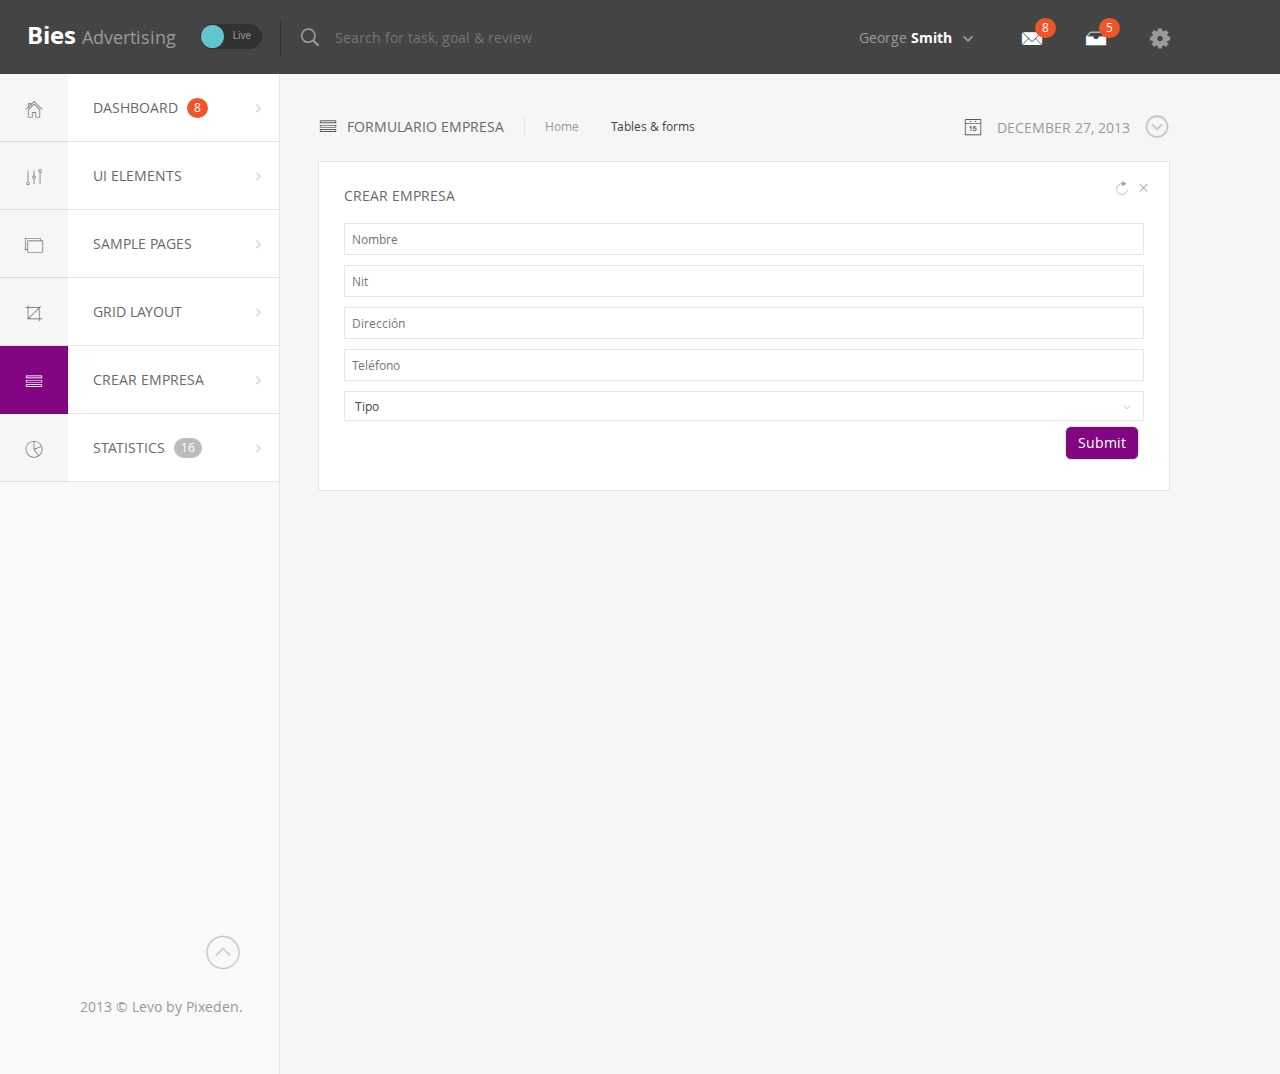
==== themes-pixeden.com/demos/levo/crearempresa.html @ ac416d03 "Crear" ====
<!doctype html>
<html lang="en">

<!-- Mirrored from themes-pixeden.com/demos/levo/tables.html by HTTrack Website Copier/3.x [XR&CO'2014], Wed, 21 Sep 2016 19:35:02 GMT -->
<head>
	<meta charset="UTF-8">
	<meta name="viewport" content="width=device-width, initial-scale=1.0">
	<title>Levo Admin Theme</title>

	<link rel="apple-touch-icon" href="touch-icon-iphone.png" /> 
	<link rel="apple-touch-icon" sizes="76x76" href="touch-icon-ipad.png" /> 
	<link rel="apple-touch-icon" sizes="120x120" href="touch-icon-iphone-retina.png" />
	<link rel="apple-touch-icon" sizes="152x152" href="touch-icon-ipad-retina.png" />
	<link rel="shortcut icon" type="image/x-icon" href="favicon.ico" />

	<link href="css/bootstrap/bootstrap.min.css" rel="stylesheet" />

	<link rel="stylesheet" href="../../../code.jquery.com/ui/1.10.3/themes/smoothness/jquery-ui.css" />
	<link rel="stylesheet" href="jquery-jvectormap-1.2.2/jquery-jvectormap-1.2.2.css"/>
	<link href="css/style.css" rel="stylesheet" />

</head>
<body>

	<header class="top-bar">
		<a class="mobile-nav" href="#"><i class="pe-7s-menu"></i></a>
		<div class="main-logo">Bies <span>Advertising</span></div>
		<input type="checkbox" id="s-logo" class="sw" />
		<label class="switch switch--dark switch--header" for="s-logo"></label>

		<div class="main-search">
			<input type="text" placeholder="Search for task, goal &amp; review" id="msearch">
			<label for="msearch">
				<i class="pe-7s-search"></i>
			</label>
		</div>
		<ul class="profile">
			<li>
				<a class="dropdown-toggle" data-toggle="dropdown" href="#" onclick="return false;" class="profile__user">
					<figure class="pull-left rounded-image profile__img"></figure>
					<span class="profile__name">
						George <span>Smith</span> <i class="pe-7s-angle-down"></i>
					</span>
				</a>
				<ul class="dropdown-menu pull-right">
					<li><a href="#"><i class="icon pe-7s-info"></i> Edit Profile</a></li>
					<li><a href="#"><i class="icon pe-7s-date"></i> My Calendar</a></li>
					<li><a href="login.html"><i class="icon pe-7s-close-circle"></i> Log Out</a></li>
				</ul>
			</li>
			<li class="profile--higlighted">
				<span class="badge profile__badge badge--red">8</span>
				<a class="dropdown-toggle" data-toggle="dropdown" onclick="return false;" href="#">
					<i class="pe-7f-mail"></i>
				</a>
				<ul class="dropdown-menu pull-right">
					<li><a href="#"><i class="icon pe-7s-mail"></i> You have 8 unread messages</a></li>
				</ul>
			</li>
			<li class="profile--higlighted">
				<span class="badge profile__badge badge--red">5</span>
				<a class="dropdown-toggle" data-toggle="dropdown" onclick="return false;" href="#">
					<i class="pe-7f-drawer"></i>
				</a>
				<ul class="dropdown-menu pull-right">
					<li><a href="#"><i class="icon pe-7s-drawer"></i> You have 5 new notifications</a></li>
				</ul>
			</li>
			<li>
				<a href="#">
					<i class="pe-7f-config"></i>
				</a>
			</li>
		</ul>

	</header> <!-- /top-bar -->

	<div class="wrapper">

		<aside class="sidebar">
			<ul class="main-nav">
				<li>
					<a class="main-nav__link" href="index.html">
						<span class="main-nav__icon"><i class="icon pe-7s-home"></i></span>
						Dashboard <span class="badge main-nav__badge badge--red">8</span>
					</a>
				</li>
				<li>
					<a class="main-nav__link" href="ui.html">
						<span class="main-nav__icon"><i class="icon pe-7s-edit"></i></span>
						UI Elements
					</a>
				</li>
				<li class="main-nav--collapsible">
					<a class="main-nav__link" href="#">
						<span class="main-nav__icon"><i class="icon pe-7s-photo-gallery"></i></span>
						Sample pages
					</a>
					<ul class="main-nav__submenu">
						<li><a href="404.html"><i class="pe-7s-help1"></i><span>Error 404</span></a></li>
						<li><a href="login.html"><i class="pe-7s-note"></i><span>Login</span></a></li>
					</ul>
				</li>
				<li>
					<a class="main-nav__link" href="grid.html">
						<span class="main-nav__icon"><i class="icon pe-7s-crop"></i></span>
						Grid Layout
					</a>
				</li>
				<li class="main-nav--active">
					<a class="main-nav__link" href="#">
						<span class="main-nav__icon"><i class="icon pe-7s-menu"></i></span>
						Crear Empresa
				  </a>
				</li>
				<li>
					<a class="main-nav__link" href="stats.html">
						<span class="main-nav__icon"><i class="icon pe-7s-graph"></i></span>
						Statistics <span class="badge main-nav__badge">16</span>
					</a>
				</li>
			</ul>
		</aside> <!-- /main-nav -->


		<section class="content">
			<header class="main-header clearfix">
				<h1 class="main-header__title">
					<i class="icon pe-7s-menu"></i>
					Formulario Empresa <small></small>
				</h1>
				<ul class="main-header__breadcrumb">
					<li><a href="#">Home</a></li>
					<li class="active"><a href="#">Tables &amp; forms</a></li>
				</ul>
				<div class="main-header__date">
					<i class="icon pe-7s-date"></i>
					<span>December 27, 2013</span>
					<i class="pe-7s-angle-down-circle"></i>
				</div>
			</header>


		<!--
	 		////////////////////////
			Dynamic content STARTS here 
			//////////////////////// 	
		-->



		<div class="row">

			<div class="col-md-12">
				<article class="widget">
					<header class="widget__header">
						<h3 class="widget__title">Crear Empresa</h3>
						<div class="widget__config">
							<a href="#"><i class="pe-7f-refresh"></i></a>
							<a href="#"><i class="pe-7s-close"></i></a>
						</div>
					</header>

					<div class="widget__content">
						<input type="text" class="input-text" placeholder="Nombre" />
                      <input type="text" class="input-text" placeholder="Nit" />
                      <input type="text" class="input-text" placeholder="Dirección" />
                      <input type="text" class="input-text" placeholder="Teléfono" />
                        
					  <div class="dropdown">
							<select name="one" class="dropdown-select">
								<option value="">Tipo</option>
								<option value="1">Bar/Discoteca</option>
								<option value="2">Centro Comercial</option>
								<option value="3">Local</option>
                                <option value="4">Restaurante</option>
							</select>
						</div>

						
						<button class="btn btn-light pull-right" type="submit">Submit</button>
						<div class="clearfix"></div>
					</div>

				</article>
			</div>
		</div>


		<div class="row"><!-- /row -->
			
			



		<!--
	 		////////////////////////
			Dynamic content ENDS here 
			//////////////////////// 	
		-->

	</section> <!-- /content -->
	
	<footer class="main-footer">
		<a class="back-top" href="#"><i class="pe-7s-angle-up-circle"></i></a>
		<p>2013 © Levo by Pixeden.</p>
	</footer>

</div> <!-- /wrapper -->





<!-- Scripts -->
<script type="text/javascript" src="js/jquery-1.10.2.min.js"></script>
<script type="text/javascript" src="js/jquery-ui.js"></script>
<script type="text/javascript" src="js/bootstrap.min.js"></script>
<script type="text/javascript" src="amcharts/amcharts.js"></script>
<script type="text/javascript" src="amcharts/serial.js"></script>
<script type="text/javascript" src="amcharts/pie.js"></script>
<script type="text/javascript" src="js/chart.js"></script>
<script type="text/javascript" src="js/map.js"></script>
<script src="jquery-jvectormap-1.2.2/jquery-jvectormap-1.2.2.min.js"></script>
<script src="jquery-jvectormap-1.2.2/jquery-jvectormap-us-aea-en.js"></script>
<script type="text/javascript" src="js/main.js"></script>


</body>

<!-- Mirrored from themes-pixeden.com/demos/levo/tables.html by HTTrack Website Copier/3.x [XR&CO'2014], Wed, 21 Sep 2016 19:35:02 GMT -->
</html>
---- themes-pixeden.com/demos/levo/css/style.css ----
/* Compass Reset Yeah! */
/* line 17, ../../../../../compass.app/Contents/Resources/lib/ruby/compass_0.12/compass-0.12.2/frameworks/compass/stylesheets/compass/reset/_utilities.scss */
html, body, div, span, applet, object, iframe,
h1, h2, h3, h4, h5, h6, p, blockquote, pre,
a, abbr, acronym, address, big, cite, code,
del, dfn, em, img, ins, kbd, q, s, samp,
small, strike, strong, sub, sup, tt, var,
b, u, i, center,
dl, dt, dd, ol, ul, li,
fieldset, form, label, legend,
table, caption, tbody, tfoot, thead, tr, th, td,
article, aside, canvas, details, embed,
figure, figcaption, footer, header, hgroup,
menu, nav, output, ruby, section, summary,
time, mark, audio, video {
  margin: 0;
  padding: 0;
  border: 0;
  font: inherit;
  font-size: 100%;
  vertical-align: baseline;
}

/* line 22, ../../../../../compass.app/Contents/Resources/lib/ruby/compass_0.12/compass-0.12.2/frameworks/compass/stylesheets/compass/reset/_utilities.scss */
html {
  line-height: 1;
}

/* line 24, ../../../../../compass.app/Contents/Resources/lib/ruby/compass_0.12/compass-0.12.2/frameworks/compass/stylesheets/compass/reset/_utilities.scss */
ol, ul {
  list-style: none;
}

/* line 26, ../../../../../compass.app/Contents/Resources/lib/ruby/compass_0.12/compass-0.12.2/frameworks/compass/stylesheets/compass/reset/_utilities.scss */
table {
  border-collapse: collapse;
  border-spacing: 0;
}

/* line 28, ../../../../../compass.app/Contents/Resources/lib/ruby/compass_0.12/compass-0.12.2/frameworks/compass/stylesheets/compass/reset/_utilities.scss */
caption, th, td {
  text-align: left;
  font-weight: normal;
  vertical-align: middle;
}

/* line 30, ../../../../../compass.app/Contents/Resources/lib/ruby/compass_0.12/compass-0.12.2/frameworks/compass/stylesheets/compass/reset/_utilities.scss */
q, blockquote {
  quotes: none;
}
/* line 103, ../../../../../compass.app/Contents/Resources/lib/ruby/compass_0.12/compass-0.12.2/frameworks/compass/stylesheets/compass/reset/_utilities.scss */
q:before, q:after, blockquote:before, blockquote:after {
  content: "";
  content: none;
}

/* line 32, ../../../../../compass.app/Contents/Resources/lib/ruby/compass_0.12/compass-0.12.2/frameworks/compass/stylesheets/compass/reset/_utilities.scss */
a img {
  border: none;
}

/* line 116, ../../../../../compass.app/Contents/Resources/lib/ruby/compass_0.12/compass-0.12.2/frameworks/compass/stylesheets/compass/reset/_utilities.scss */
article, aside, details, figcaption, figure, footer, header, hgroup, menu, nav, section, summary {
  display: block;
}

/* line 16, ../sass/modules/_colors.scss */
.color--dark {
  color: #444444 !important;
}

/* line 19, ../sass/modules/_colors.scss */
.bg--dark {
  background-color: #444444;
}

/* line 22, ../sass/modules/_colors.scss */
.badge--dark {
  background-color: #444444;
}

/* line 25, ../sass/modules/_colors.scss */
.btn-dark {
  background-color: #444444;
}
/* line 27, ../sass/modules/_colors.scss */
.btn-dark:hover {
  background-color: #5e5e5e;
}
/* line 30, ../sass/modules/_colors.scss */
.btn-dark:focus, .btn-dark:active {
  background-color: #2b2b2b;
}

/* line 16, ../sass/modules/_colors.scss */
.color--grey {
  color: #e5e5e5 !important;
}

/* line 19, ../sass/modules/_colors.scss */
.bg--grey {
  background-color: #e5e5e5;
}

/* line 22, ../sass/modules/_colors.scss */
.badge--grey {
  background-color: #e5e5e5;
}

/* line 25, ../sass/modules/_colors.scss */
.btn-grey {
  background-color: #e5e5e5;
}
/* line 27, ../sass/modules/_colors.scss */
.btn-grey:hover {
  background-color: white;
}
/* line 30, ../sass/modules/_colors.scss */
.btn-grey:focus, .btn-grey:active {
  background-color: #cccccc;
}

/* line 16, ../sass/modules/_colors.scss */
.color--dark-grey {
  color: #9a9a9a !important;
}

/* line 19, ../sass/modules/_colors.scss */
.bg--dark-grey {
  background-color: #9a9a9a;
}

/* line 22, ../sass/modules/_colors.scss */
.badge--dark-grey {
  background-color: #9a9a9a;
}

/* line 25, ../sass/modules/_colors.scss */
.btn-dark-grey {
  background-color: #9a9a9a;
}
/* line 27, ../sass/modules/_colors.scss */
.btn-dark-grey:hover {
  background-color: #b3b3b3;
}
/* line 30, ../sass/modules/_colors.scss */
.btn-dark-grey:focus, .btn-dark-grey:active {
  background-color: #818181;
}

/* line 16, ../sass/modules/_colors.scss */
.color--skyblue {
  color: #60c6cf !important;
}

/* line 19, ../sass/modules/_colors.scss */
.bg--skyblue {
  background-color: #60c6cf;
}

/* line 22, ../sass/modules/_colors.scss */
.badge--skyblue {
  background-color: #60c6cf;
}

/* line 25, ../sass/modules/_colors.scss */
.btn-skyblue {
  background-color: #BF00FF;
}
/* line 27, ../sass/modules/_colors.scss */
.btn-skyblue:hover {
  background-color: #CC2EFA;
}
/* line 30, ../sass/modules/_colors.scss */
.btn-skyblue:focus, .btn-skyblue:active {
  background-color: #3ab7c2;
}

/* line 16, ../sass/modules/_colors.scss */
.color--skyblue-light {
  color: #66cccc !important;
}

/* line 19, ../sass/modules/_colors.scss */
.bg--skyblue-light {
  background-color: #66cccc;
}

/* line 22, ../sass/modules/_colors.scss */
.badge--skyblue-light {
  background-color: #66cccc;
}

/* line 25, ../sass/modules/_colors.scss */
.btn-skyblue-light {
  background-color: #66cccc;
}
/* line 27, ../sass/modules/_colors.scss */
.btn-skyblue-light:hover {
  background-color: #8cd9d9;
}
/* line 30, ../sass/modules/_colors.scss */
.btn-skyblue-light:focus, .btn-skyblue-light:active {
  background-color: #40bfbf;
}

/* line 16, ../sass/modules/_colors.scss */
.color--anzac {
  color: #e09c4b !important;
}

/* line 19, ../sass/modules/_colors.scss */
.bg--anzac {
  background-color: #e09c4b;
}

/* line 22, ../sass/modules/_colors.scss */
.badge--anzac {
  background-color: #e09c4b;
}

/* line 25, ../sass/modules/_colors.scss */
.btn-anzac {
  background-color: #e09c4b;
}
/* line 27, ../sass/modules/_colors.scss */
.btn-anzac:hover {
  background-color: #e7b477;
}
/* line 30, ../sass/modules/_colors.scss */
.btn-anzac:focus, .btn-anzac:active {
  background-color: #d48424;
}

/* line 16, ../sass/modules/_colors.scss */
.color--green {
  color: #55c69e !important;
}

/* line 19, ../sass/modules/_colors.scss */
.bg--green {
  background-color: #55c69e;
}

/* line 22, ../sass/modules/_colors.scss */
.badge--green {
  background-color: #55c69e;
}

/* line 25, ../sass/modules/_colors.scss */
.btn-green {
  background-color: #55c69e;
}
/* line 27, ../sass/modules/_colors.scss */
.btn-green:hover {
  background-color: #7bd3b4;
}
/* line 30, ../sass/modules/_colors.scss */
.btn-green:focus, .btn-green:active {
  background-color: #3aae85;
}

/* line 16, ../sass/modules/_colors.scss */
.color--red {
  color: #f35958 !important;
}

/* line 19, ../sass/modules/_colors.scss */
.bg--red {
  background-color: #f35958;
}

/* line 22, ../sass/modules/_colors.scss */
.badge--red {
  background-color: #f35958;
}

/* line 25, ../sass/modules/_colors.scss */
.btn-red {
  background-color: #f35958;
}
/* line 27, ../sass/modules/_colors.scss */
.btn-red:hover {
  background-color: #f68888;
}
/* line 30, ../sass/modules/_colors.scss */
.btn-red:focus, .btn-red:active {
  background-color: #f02a28;
}

/* line 16, ../sass/modules/_colors.scss */
.color--violet {
  color: #989cff !important;
}

/* line 19, ../sass/modules/_colors.scss */
.bg--violet {
  background-color: #989cff;
}

/* line 22, ../sass/modules/_colors.scss */
.badge--violet {
  background-color: #989cff;
}

/* line 25, ../sass/modules/_colors.scss */
.btn-violet {
  background-color: #989cff;
}
/* line 27, ../sass/modules/_colors.scss */
.btn-violet:hover {
  background-color: #cbcdff;
}
/* line 30, ../sass/modules/_colors.scss */
.btn-violet:focus, .btn-violet:active {
  background-color: #656bff;
}

/* line 16, ../sass/modules/_colors.scss */
.color--orange {
  color: #ff9c4b !important;
}

/* line 19, ../sass/modules/_colors.scss */
.bg--orange {
  background-color: #ff9c4b;
}

/* line 22, ../sass/modules/_colors.scss */
.badge--orange {
  background-color: #ff9c4b;
}

/* line 25, ../sass/modules/_colors.scss */
.btn-orange {
  background-color: #ff9c4b;
}
/* line 27, ../sass/modules/_colors.scss */
.btn-orange:hover {
  background-color: #ffb87e;
}
/* line 30, ../sass/modules/_colors.scss */
.btn-orange:focus, .btn-orange:active {
  background-color: #ff8018;
}

/* line 1, ../sass/partials/_resets.scss */
[title="JavaScript charts"] {
  display: none !important;
}

/* line 2, ../sass/partials/_resets.scss */
.media {
  margin-top: 0;
}

/* line 3, ../sass/partials/_resets.scss */
*:focus, *:active {
  outline: none !important;
}

/* line 6, ../sass/partials/_resets.scss */
.btn .badge {
  position: absolute !important;
  top: -7px !important;
}

/* line 10, ../sass/partials/_resets.scss */
.btn-block {
  display: inline-block;
}

@font-face {
  font-family: 'open_sansregular';
  src: url("fonts/OpenSans-Regular-webfont.eot");
  src: url("fonts/OpenSans-Regular-webfontd41d.eot?#iefix") format("embedded-opentype"), url("fonts/OpenSans-Regular-webfont.woff") format("woff"), url("fonts/OpenSans-Regular-webfont.ttf") format("truetype"), url("fonts/OpenSans-Regular-webfont.svg#open_sansregular") format("svg");
  font-weight: normal;
  font-style: normal;
}

@font-face {
  font-family: 'open_sansbold';
  src: url("fonts/OpenSans-Bold-webfont.eot");
  src: url("fonts/OpenSans-Bold-webfontd41d.eot?#iefix") format("embedded-opentype"), url("fonts/OpenSans-Bold-webfont.woff") format("woff"), url("fonts/OpenSans-Bold-webfont.ttf") format("truetype"), url("fonts/OpenSans-Bold-webfont.svg#open_sansbold") format("svg");
  font-weight: normal;
  font-style: normal;
}

/* Pe-icon-7-stroke' */
@font-face {
  font-family: 'Pe-icon-7-stroke';
  src: url("fonts/Pe-icon-7-strokeb303.eot?-9uki6c");
  src: url("fonts/Pe-icon-7-stroked41d.eot?#iefix-9uki6c") format("embedded-opentype"), url("fonts/Pe-icon-7-strokeb303.woff?-9uki6c") format("woff"), url("fonts/Pe-icon-7-strokeb303.ttf?-9uki6c") format("truetype"), url("fonts/Pe-icon-7-strokeb303.svg?-9uki6c#Pe-icon-7-stroke") format("svg");
  font-weight: normal;
  font-style: normal;
}

/* line 42, ../sass/partials/_typography.scss */
[class^="pe-7s-"], [class*=" pe-7s-"] {
  display: inline-block;
  font-family: 'Pe-icon-7-stroke';
  speak: none;
  font-style: normal;
  font-weight: normal;
  font-variant: normal;
  text-transform: none;
  line-height: 1;
  /* Better Font Rendering =========== */
  -webkit-font-smoothing: antialiased;
  -moz-osx-font-smoothing: grayscale;
}

/* line 57, ../sass/partials/_typography.scss */
.pe-7s-cloud-upload:before {
  content: "\e68a";
}

/* line 60, ../sass/partials/_typography.scss */
.pe-7s-close:before {
  content: "\e680";
}

/* line 63, ../sass/partials/_typography.scss */
.pe-7s-cloud-download:before {
  content: "\e68b";
}

/* line 66, ../sass/partials/_typography.scss */
.pe-7s-close-circle:before {
  content: "\e681";
}

/* line 69, ../sass/partials/_typography.scss */
.pe-7s-angle-up:before {
  content: "\e682";
}

/* line 72, ../sass/partials/_typography.scss */
.pe-7s-angle-up-circle:before {
  content: "\e683";
}

/* line 75, ../sass/partials/_typography.scss */
.pe-7s-angle-right:before {
  content: "\e684";
}

/* line 78, ../sass/partials/_typography.scss */
.pe-7s-angle-right-circle:before {
  content: "\e685";
}

/* line 81, ../sass/partials/_typography.scss */
.pe-7s-angle-left:before {
  content: "\e686";
}

/* line 84, ../sass/partials/_typography.scss */
.pe-7s-angle-left-circle:before {
  content: "\e687";
}

/* line 87, ../sass/partials/_typography.scss */
.pe-7s-angle-down:before {
  content: "\e688";
}

/* line 90, ../sass/partials/_typography.scss */
.pe-7s-angle-down-circle:before {
  content: "\e689";
}

/* line 93, ../sass/partials/_typography.scss */
.pe-7s-wallet:before {
  content: "\e600";
}

/* line 96, ../sass/partials/_typography.scss */
.pe-7s-volume2:before {
  content: "\e601";
}

/* line 99, ../sass/partials/_typography.scss */
.pe-7s-volume1:before {
  content: "\e602";
}

/* line 102, ../sass/partials/_typography.scss */
.pe-7s-voicemail:before {
  content: "\e603";
}

/* line 105, ../sass/partials/_typography.scss */
.pe-7s-video:before {
  content: "\e604";
}

/* line 108, ../sass/partials/_typography.scss */
.pe-7s-user:before {
  content: "\e605";
}

/* line 111, ../sass/partials/_typography.scss */
.pe-7s-upload:before {
  content: "\e606";
}

/* line 114, ../sass/partials/_typography.scss */
.pe-7s-unlock:before {
  content: "\e607";
}

/* line 117, ../sass/partials/_typography.scss */
.pe-7s-umbrella:before {
  content: "\e608";
}

/* line 120, ../sass/partials/_typography.scss */
.pe-7s-trash:before {
  content: "\e609";
}

/* line 123, ../sass/partials/_typography.scss */
.pe-7s-tools:before {
  content: "\e60a";
}

/* line 126, ../sass/partials/_typography.scss */
.pe-7s-timer:before {
  content: "\e60b";
}

/* line 129, ../sass/partials/_typography.scss */
.pe-7s-ticket:before {
  content: "\e60c";
}

/* line 132, ../sass/partials/_typography.scss */
.pe-7s-target:before {
  content: "\e60d";
}

/* line 135, ../sass/partials/_typography.scss */
.pe-7s-sun:before {
  content: "\e60e";
}

/* line 138, ../sass/partials/_typography.scss */
.pe-7s-study:before {
  content: "\e60f";
}

/* line 141, ../sass/partials/_typography.scss */
.pe-7s-stopwatch:before {
  content: "\e610";
}

/* line 144, ../sass/partials/_typography.scss */
.pe-7s-star:before {
  content: "\e611";
}

/* line 147, ../sass/partials/_typography.scss */
.pe-7s-speaker:before {
  content: "\e612";
}

/* line 150, ../sass/partials/_typography.scss */
.pe-7s-signal:before {
  content: "\e613";
}

/* line 153, ../sass/partials/_typography.scss */
.pe-7s-shuffle:before {
  content: "\e614";
}

/* line 156, ../sass/partials/_typography.scss */
.pe-7s-shopbag:before {
  content: "\e615";
}

/* line 159, ../sass/partials/_typography.scss */
.pe-7s-share:before {
  content: "\e616";
}

/* line 162, ../sass/partials/_typography.scss */
.pe-7s-server:before {
  content: "\e617";
}

/* line 165, ../sass/partials/_typography.scss */
.pe-7s-search:before {
  content: "\e618";
}

/* line 168, ../sass/partials/_typography.scss */
.pe-7s-science:before {
  content: "\e619";
}

/* line 171, ../sass/partials/_typography.scss */
.pe-7s-ribbon:before {
  content: "\e61a";
}

/* line 174, ../sass/partials/_typography.scss */
.pe-7s-repeat:before {
  content: "\e61b";
}

/* line 177, ../sass/partials/_typography.scss */
.pe-7s-refresh:before {
  content: "\e61c";
}

/* line 180, ../sass/partials/_typography.scss */
.pe-7s-refresh-cloud:before {
  content: "\e61d";
}

/* line 183, ../sass/partials/_typography.scss */
.pe-7s-radio:before {
  content: "\e61e";
}

/* line 186, ../sass/partials/_typography.scss */
.pe-7s-print:before {
  content: "\e61f";
}

/* line 189, ../sass/partials/_typography.scss */
.pe-7s-prev:before {
  content: "\e620";
}

/* line 192, ../sass/partials/_typography.scss */
.pe-7s-power:before {
  content: "\e621";
}

/* line 195, ../sass/partials/_typography.scss */
.pe-7s-portfolio:before {
  content: "\e622";
}

/* line 198, ../sass/partials/_typography.scss */
.pe-7s-plus:before {
  content: "\e623";
}

/* line 201, ../sass/partials/_typography.scss */
.pe-7s-play:before {
  content: "\e624";
}

/* line 204, ../sass/partials/_typography.scss */
.pe-7s-plane:before {
  content: "\e625";
}

/* line 207, ../sass/partials/_typography.scss */
.pe-7s-photo-gallery:before {
  content: "\e626";
}

/* line 210, ../sass/partials/_typography.scss */
.pe-7s-phone:before {
  content: "\e627";
}

/* line 213, ../sass/partials/_typography.scss */
.pe-7s-pen:before {
  content: "\e628";
}

/* line 216, ../sass/partials/_typography.scss */
.pe-7s-paper-plane:before {
  content: "\e629";
}

/* line 219, ../sass/partials/_typography.scss */
.pe-7s-paint:before {
  content: "\e62a";
}

/* line 222, ../sass/partials/_typography.scss */
.pe-7s-notebook:before {
  content: "\e62b";
}

/* line 225, ../sass/partials/_typography.scss */
.pe-7s-note:before {
  content: "\e62c";
}

/* line 228, ../sass/partials/_typography.scss */
.pe-7s-next:before {
  content: "\e62d";
}

/* line 231, ../sass/partials/_typography.scss */
.pe-7s-news-paper:before {
  content: "\e62e";
}

/* line 234, ../sass/partials/_typography.scss */
.pe-7s-musiclist:before {
  content: "\e62f";
}

/* line 237, ../sass/partials/_typography.scss */
.pe-7s-music:before {
  content: "\e630";
}

/* line 240, ../sass/partials/_typography.scss */
.pe-7s-mouse:before {
  content: "\e631";
}

/* line 243, ../sass/partials/_typography.scss */
.pe-7s-more:before {
  content: "\e632";
}

/* line 246, ../sass/partials/_typography.scss */
.pe-7s-moon:before {
  content: "\e633";
}

/* line 249, ../sass/partials/_typography.scss */
.pe-7s-monitor:before {
  content: "\e634";
}

/* line 252, ../sass/partials/_typography.scss */
.pe-7s-micro:before {
  content: "\e635";
}

/* line 255, ../sass/partials/_typography.scss */
.pe-7s-menu:before {
  content: "\e636";
}

/* line 258, ../sass/partials/_typography.scss */
.pe-7s-map:before {
  content: "\e637";
}

/* line 261, ../sass/partials/_typography.scss */
.pe-7s-map-marker:before {
  content: "\e638";
}

/* line 264, ../sass/partials/_typography.scss */
.pe-7s-mail:before {
  content: "\e639";
}

/* line 267, ../sass/partials/_typography.scss */
.pe-7s-mail-open:before {
  content: "\e63a";
}

/* line 270, ../sass/partials/_typography.scss */
.pe-7s-mail-open-file:before {
  content: "\e63b";
}

/* line 273, ../sass/partials/_typography.scss */
.pe-7s-magnet:before {
  content: "\e63c";
}

/* line 276, ../sass/partials/_typography.scss */
.pe-7s-loop:before {
  content: "\e63d";
}

/* line 279, ../sass/partials/_typography.scss */
.pe-7s-look:before {
  content: "\e63e";
}

/* line 282, ../sass/partials/_typography.scss */
.pe-7s-lock:before {
  content: "\e63f";
}

/* line 285, ../sass/partials/_typography.scss */
.pe-7s-lintern:before {
  content: "\e640";
}

/* line 288, ../sass/partials/_typography.scss */
.pe-7s-link:before {
  content: "\e641";
}

/* line 291, ../sass/partials/_typography.scss */
.pe-7s-like:before {
  content: "\e642";
}

/* line 294, ../sass/partials/_typography.scss */
.pe-7s-light:before {
  content: "\e643";
}

/* line 297, ../sass/partials/_typography.scss */
.pe-7s-less:before {
  content: "\e644";
}

/* line 300, ../sass/partials/_typography.scss */
.pe-7s-keypad:before {
  content: "\e645";
}

/* line 303, ../sass/partials/_typography.scss */
.pe-7s-junk:before {
  content: "\e646";
}

/* line 306, ../sass/partials/_typography.scss */
.pe-7s-info:before {
  content: "\e647";
}

/* line 309, ../sass/partials/_typography.scss */
.pe-7s-home:before {
  content: "\e648";
}

/* line 312, ../sass/partials/_typography.scss */
.pe-7s-help2:before {
  content: "\e649";
}

/* line 315, ../sass/partials/_typography.scss */
.pe-7s-help1:before {
  content: "\e64a";
}

/* line 318, ../sass/partials/_typography.scss */
.pe-7s-graph3:before {
  content: "\e64b";
}

/* line 321, ../sass/partials/_typography.scss */
.pe-7s-graph2:before {
  content: "\e64c";
}

/* line 324, ../sass/partials/_typography.scss */
.pe-7s-graph1:before {
  content: "\e64d";
}

/* line 327, ../sass/partials/_typography.scss */
.pe-7s-graph:before {
  content: "\e64e";
}

/* line 330, ../sass/partials/_typography.scss */
.pe-7s-global:before {
  content: "\e64f";
}

/* line 333, ../sass/partials/_typography.scss */
.pe-7s-gleam:before {
  content: "\e650";
}

/* line 336, ../sass/partials/_typography.scss */
.pe-7s-glasses:before {
  content: "\e651";
}

/* line 339, ../sass/partials/_typography.scss */
.pe-7s-gift:before {
  content: "\e652";
}

/* line 342, ../sass/partials/_typography.scss */
.pe-7s-folder:before {
  content: "\e653";
}

/* line 345, ../sass/partials/_typography.scss */
.pe-7s-flag:before {
  content: "\e654";
}

/* line 348, ../sass/partials/_typography.scss */
.pe-7s-filter:before {
  content: "\e655";
}

/* line 351, ../sass/partials/_typography.scss */
.pe-7s-file:before {
  content: "\e656";
}

/* line 354, ../sass/partials/_typography.scss */
.pe-7s-expand1:before {
  content: "\e657";
}

/* line 357, ../sass/partials/_typography.scss */
.pe-7s-exapnd2:before {
  content: "\e658";
}

/* line 360, ../sass/partials/_typography.scss */
.pe-7s-edit:before {
  content: "\e659";
}

/* line 363, ../sass/partials/_typography.scss */
.pe-7s-drop:before {
  content: "\e65a";
}

/* line 366, ../sass/partials/_typography.scss */
.pe-7s-drawer:before {
  content: "\e65b";
}

/* line 369, ../sass/partials/_typography.scss */
.pe-7s-download:before {
  content: "\e65c";
}

/* line 372, ../sass/partials/_typography.scss */
.pe-7s-display2:before {
  content: "\e65d";
}

/* line 375, ../sass/partials/_typography.scss */
.pe-7s-display1:before {
  content: "\e65e";
}

/* line 378, ../sass/partials/_typography.scss */
.pe-7s-diskette:before {
  content: "\e65f";
}

/* line 381, ../sass/partials/_typography.scss */
.pe-7s-date:before {
  content: "\e660";
}

/* line 384, ../sass/partials/_typography.scss */
.pe-7s-cup:before {
  content: "\e661";
}

/* line 387, ../sass/partials/_typography.scss */
.pe-7s-culture:before {
  content: "\e662";
}

/* line 390, ../sass/partials/_typography.scss */
.pe-7s-crop:before {
  content: "\e663";
}

/* line 393, ../sass/partials/_typography.scss */
.pe-7s-credit:before {
  content: "\e664";
}

/* line 396, ../sass/partials/_typography.scss */
.pe-7s-copy-file:before {
  content: "\e665";
}

/* line 399, ../sass/partials/_typography.scss */
.pe-7s-config:before {
  content: "\e666";
}

/* line 402, ../sass/partials/_typography.scss */
.pe-7s-compass:before {
  content: "\e667";
}

/* line 405, ../sass/partials/_typography.scss */
.pe-7s-comment:before {
  content: "\e668";
}

/* line 408, ../sass/partials/_typography.scss */
.pe-7s-coffee:before {
  content: "\e669";
}

/* line 411, ../sass/partials/_typography.scss */
.pe-7s-cloud:before {
  content: "\e66a";
}

/* line 414, ../sass/partials/_typography.scss */
.pe-7s-clock:before {
  content: "\e66b";
}

/* line 417, ../sass/partials/_typography.scss */
.pe-7s-check:before {
  content: "\e66c";
}

/* line 420, ../sass/partials/_typography.scss */
.pe-7s-chat:before {
  content: "\e66d";
}

/* line 423, ../sass/partials/_typography.scss */
.pe-7s-cart:before {
  content: "\e66e";
}

/* line 426, ../sass/partials/_typography.scss */
.pe-7s-camera:before {
  content: "\e66f";
}

/* line 429, ../sass/partials/_typography.scss */
.pe-7s-call:before {
  content: "\e670";
}

/* line 432, ../sass/partials/_typography.scss */
.pe-7s-calculator:before {
  content: "\e671";
}

/* line 435, ../sass/partials/_typography.scss */
.pe-7s-browser:before {
  content: "\e672";
}

/* line 438, ../sass/partials/_typography.scss */
.pe-7s-box2:before {
  content: "\e673";
}

/* line 441, ../sass/partials/_typography.scss */
.pe-7s-box1:before {
  content: "\e674";
}

/* line 444, ../sass/partials/_typography.scss */
.pe-7s-bookmarks:before {
  content: "\e675";
}

/* line 447, ../sass/partials/_typography.scss */
.pe-7s-bicycle:before {
  content: "\e676";
}

/* line 450, ../sass/partials/_typography.scss */
.pe-7s-bell:before {
  content: "\e677";
}

/* line 453, ../sass/partials/_typography.scss */
.pe-7s-battery:before {
  content: "\e678";
}

/* line 456, ../sass/partials/_typography.scss */
.pe-7s-ball:before {
  content: "\e679";
}

/* line 459, ../sass/partials/_typography.scss */
.pe-7s-back:before {
  content: "\e67a";
}

/* line 462, ../sass/partials/_typography.scss */
.pe-7s-attention:before {
  content: "\e67b";
}

/* line 465, ../sass/partials/_typography.scss */
.pe-7s-anchor:before {
  content: "\e67c";
}

/* line 468, ../sass/partials/_typography.scss */
.pe-7s-albums:before {
  content: "\e67d";
}

/* line 471, ../sass/partials/_typography.scss */
.pe-7s-alarm:before {
  content: "\e67e";
}

/* line 474, ../sass/partials/_typography.scss */
.pe-7s-airplay:before {
  content: "\e67f";
}

/* Pe-icon-7-filled' */
@font-face {
  font-family: 'Pe-icon-7-filled';
  src: url("fonts/Pe-icon-7-filledc7a4.eot?ug0rvd");
  src: url("fonts/Pe-icon-7-filledd41d.eot?#iefixug0rvd") format("embedded-opentype"), url("fonts/Pe-icon-7-filledc7a4.woff?ug0rvd") format("woff"), url("fonts/Pe-icon-7-filledc7a4.ttf?ug0rvd") format("truetype"), url("fonts/Pe-icon-7-filledc7a4.svg?ug0rvd#Pe-icon-7-filled") format("svg");
  font-weight: normal;
  font-style: normal;
}

/* line 493, ../sass/partials/_typography.scss */
[class^="pe-7f-"], [class*=" pe-7f-"] {
  display: inline-block;
  font-family: 'Pe-icon-7-filled';
  speak: none;
  font-style: normal;
  font-weight: normal;
  font-variant: normal;
  text-transform: none;
  line-height: 1;
  /* Better Font Rendering =========== */
  -webkit-font-smoothing: antialiased;
  -moz-osx-font-smoothing: grayscale;
}

/* line 508, ../sass/partials/_typography.scss */
.pe-7f-close:before {
  content: "\e600";
}

/* line 511, ../sass/partials/_typography.scss */
.pe-7f-cloud-upload:before {
  content: "\e605";
}

/* line 514, ../sass/partials/_typography.scss */
.pe-7f-angle-up:before {
  content: "\e601";
}

/* line 517, ../sass/partials/_typography.scss */
.pe-7f-cloud-download:before {
  content: "\e606";
}

/* line 520, ../sass/partials/_typography.scss */
.pe-7f-angle-right:before {
  content: "\e602";
}

/* line 523, ../sass/partials/_typography.scss */
.pe-7f-angle-left:before {
  content: "\e603";
}

/* line 526, ../sass/partials/_typography.scss */
.pe-7f-angle-down:before {
  content: "\e604";
}

/* line 529, ../sass/partials/_typography.scss */
.pe-7f-wallet:before {
  content: "\e680";
}

/* line 532, ../sass/partials/_typography.scss */
.pe-7f-volume2:before {
  content: "\e681";
}

/* line 535, ../sass/partials/_typography.scss */
.pe-7f-volume1:before {
  content: "\e682";
}

/* line 538, ../sass/partials/_typography.scss */
.pe-7f-voicemail:before {
  content: "\e683";
}

/* line 541, ../sass/partials/_typography.scss */
.pe-7f-video:before {
  content: "\e684";
}

/* line 544, ../sass/partials/_typography.scss */
.pe-7f-user:before {
  content: "\e685";
}

/* line 547, ../sass/partials/_typography.scss */
.pe-7f-upload:before {
  content: "\e686";
}

/* line 550, ../sass/partials/_typography.scss */
.pe-7f-unlock:before {
  content: "\e687";
}

/* line 553, ../sass/partials/_typography.scss */
.pe-7f-umbrella:before {
  content: "\e688";
}

/* line 556, ../sass/partials/_typography.scss */
.pe-7f-trash:before {
  content: "\e689";
}

/* line 559, ../sass/partials/_typography.scss */
.pe-7f-tools:before {
  content: "\e68a";
}

/* line 562, ../sass/partials/_typography.scss */
.pe-7f-timer:before {
  content: "\e68b";
}

/* line 565, ../sass/partials/_typography.scss */
.pe-7f-ticket:before {
  content: "\e68c";
}

/* line 568, ../sass/partials/_typography.scss */
.pe-7f-target:before {
  content: "\e68d";
}

/* line 571, ../sass/partials/_typography.scss */
.pe-7f-sun:before {
  content: "\e68e";
}

/* line 574, ../sass/partials/_typography.scss */
.pe-7f-study:before {
  content: "\e68f";
}

/* line 577, ../sass/partials/_typography.scss */
.pe-7f-stopwatch:before {
  content: "\e690";
}

/* line 580, ../sass/partials/_typography.scss */
.pe-7f-star:before {
  content: "\e691";
}

/* line 583, ../sass/partials/_typography.scss */
.pe-7f-speaker:before {
  content: "\e692";
}

/* line 586, ../sass/partials/_typography.scss */
.pe-7f-signal:before {
  content: "\e693";
}

/* line 589, ../sass/partials/_typography.scss */
.pe-7f-shuffle:before {
  content: "\e694";
}

/* line 592, ../sass/partials/_typography.scss */
.pe-7f-shopbag:before {
  content: "\e695";
}

/* line 595, ../sass/partials/_typography.scss */
.pe-7f-share:before {
  content: "\e696";
}

/* line 598, ../sass/partials/_typography.scss */
.pe-7f-server:before {
  content: "\e697";
}

/* line 601, ../sass/partials/_typography.scss */
.pe-7f-search:before {
  content: "\e698";
}

/* line 604, ../sass/partials/_typography.scss */
.pe-7f-science:before {
  content: "\e699";
}

/* line 607, ../sass/partials/_typography.scss */
.pe-7f-ribbon:before {
  content: "\e69a";
}

/* line 610, ../sass/partials/_typography.scss */
.pe-7f-repeat:before {
  content: "\e69b";
}

/* line 613, ../sass/partials/_typography.scss */
.pe-7f-refresh:before {
  content: "\e69c";
}

/* line 616, ../sass/partials/_typography.scss */
.pe-7f-refresh-cloud:before {
  content: "\e69d";
}

/* line 619, ../sass/partials/_typography.scss */
.pe-7f-radio:before {
  content: "\e69e";
}

/* line 622, ../sass/partials/_typography.scss */
.pe-7f-print:before {
  content: "\e69f";
}

/* line 625, ../sass/partials/_typography.scss */
.pe-7f-prev:before {
  content: "\e6a0";
}

/* line 628, ../sass/partials/_typography.scss */
.pe-7f-power:before {
  content: "\e6a1";
}

/* line 631, ../sass/partials/_typography.scss */
.pe-7f-portfolio:before {
  content: "\e6a2";
}

/* line 634, ../sass/partials/_typography.scss */
.pe-7f-plus:before {
  content: "\e6a3";
}

/* line 637, ../sass/partials/_typography.scss */
.pe-7f-play:before {
  content: "\e6a4";
}

/* line 640, ../sass/partials/_typography.scss */
.pe-7f-plane:before {
  content: "\e6a5";
}

/* line 643, ../sass/partials/_typography.scss */
.pe-7f-photo-gallery:before {
  content: "\e6a6";
}

/* line 646, ../sass/partials/_typography.scss */
.pe-7f-phone:before {
  content: "\e6a7";
}

/* line 649, ../sass/partials/_typography.scss */
.pe-7f-pen:before {
  content: "\e6a8";
}

/* line 652, ../sass/partials/_typography.scss */
.pe-7f-paper-plane:before {
  content: "\e6a9";
}

/* line 655, ../sass/partials/_typography.scss */
.pe-7f-paint:before {
  content: "\e6aa";
}

/* line 658, ../sass/partials/_typography.scss */
.pe-7f-notebook:before {
  content: "\e6ab";
}

/* line 661, ../sass/partials/_typography.scss */
.pe-7f-note:before {
  content: "\e6ac";
}

/* line 664, ../sass/partials/_typography.scss */
.pe-7f-next:before {
  content: "\e6ad";
}

/* line 667, ../sass/partials/_typography.scss */
.pe-7f-news-paper:before {
  content: "\e6ae";
}

/* line 670, ../sass/partials/_typography.scss */
.pe-7f-musiclist:before {
  content: "\e6af";
}

/* line 673, ../sass/partials/_typography.scss */
.pe-7f-music:before {
  content: "\e6b0";
}

/* line 676, ../sass/partials/_typography.scss */
.pe-7f-mouse:before {
  content: "\e6b1";
}

/* line 679, ../sass/partials/_typography.scss */
.pe-7f-more:before {
  content: "\e6b2";
}

/* line 682, ../sass/partials/_typography.scss */
.pe-7f-moon:before {
  content: "\e6b3";
}

/* line 685, ../sass/partials/_typography.scss */
.pe-7f-monitor:before {
  content: "\e6b4";
}

/* line 688, ../sass/partials/_typography.scss */
.pe-7f-micro:before {
  content: "\e6b5";
}

/* line 691, ../sass/partials/_typography.scss */
.pe-7f-menu:before {
  content: "\e6b6";
}

/* line 694, ../sass/partials/_typography.scss */
.pe-7f-map:before {
  content: "\e6b7";
}

/* line 697, ../sass/partials/_typography.scss */
.pe-7f-map-marker:before {
  content: "\e6b8";
}

/* line 700, ../sass/partials/_typography.scss */
.pe-7f-mail:before {
  content: "\e6b9";
}

/* line 703, ../sass/partials/_typography.scss */
.pe-7f-mail-open:before {
  content: "\e6ba";
}

/* line 706, ../sass/partials/_typography.scss */
.pe-7f-mail-open-file:before {
  content: "\e6bb";
}

/* line 709, ../sass/partials/_typography.scss */
.pe-7f-magnet:before {
  content: "\e6bc";
}

/* line 712, ../sass/partials/_typography.scss */
.pe-7f-loop:before {
  content: "\e6bd";
}

/* line 715, ../sass/partials/_typography.scss */
.pe-7f-look:before {
  content: "\e6be";
}

/* line 718, ../sass/partials/_typography.scss */
.pe-7f-lock:before {
  content: "\e6bf";
}

/* line 721, ../sass/partials/_typography.scss */
.pe-7f-lintern:before {
  content: "\e6c0";
}

/* line 724, ../sass/partials/_typography.scss */
.pe-7f-link:before {
  content: "\e6c1";
}

/* line 727, ../sass/partials/_typography.scss */
.pe-7f-like:before {
  content: "\e6c2";
}

/* line 730, ../sass/partials/_typography.scss */
.pe-7f-light:before {
  content: "\e6c3";
}

/* line 733, ../sass/partials/_typography.scss */
.pe-7f-less:before {
  content: "\e6c4";
}

/* line 736, ../sass/partials/_typography.scss */
.pe-7f-keypad:before {
  content: "\e6c5";
}

/* line 739, ../sass/partials/_typography.scss */
.pe-7f-junk:before {
  content: "\e6c6";
}

/* line 742, ../sass/partials/_typography.scss */
.pe-7f-info:before {
  content: "\e6c7";
}

/* line 745, ../sass/partials/_typography.scss */
.pe-7f-home:before {
  content: "\e6c8";
}

/* line 748, ../sass/partials/_typography.scss */
.pe-7f-help2:before {
  content: "\e6c9";
}

/* line 751, ../sass/partials/_typography.scss */
.pe-7f-help1:before {
  content: "\e6ca";
}

/* line 754, ../sass/partials/_typography.scss */
.pe-7f-graph3:before {
  content: "\e6cc";
}

/* line 757, ../sass/partials/_typography.scss */
.pe-7f-graph2:before {
  content: "\e6cd";
}

/* line 760, ../sass/partials/_typography.scss */
.pe-7f-graph1:before {
  content: "\e6ce";
}

/* line 763, ../sass/partials/_typography.scss */
.pe-7f-graph:before {
  content: "\e6cf";
}

/* line 766, ../sass/partials/_typography.scss */
.pe-7f-global:before {
  content: "\e6d0";
}

/* line 769, ../sass/partials/_typography.scss */
.pe-7f-gleam:before {
  content: "\e6d1";
}

/* line 772, ../sass/partials/_typography.scss */
.pe-7f-glasses:before {
  content: "\e6d2";
}

/* line 775, ../sass/partials/_typography.scss */
.pe-7f-gift:before {
  content: "\e6d3";
}

/* line 778, ../sass/partials/_typography.scss */
.pe-7f-folder:before {
  content: "\e6d4";
}

/* line 781, ../sass/partials/_typography.scss */
.pe-7f-flag:before {
  content: "\e6d5";
}

/* line 784, ../sass/partials/_typography.scss */
.pe-7f-filter:before {
  content: "\e6d6";
}

/* line 787, ../sass/partials/_typography.scss */
.pe-7f-file:before {
  content: "\e6d7";
}

/* line 790, ../sass/partials/_typography.scss */
.pe-7f-expand:before {
  content: "\e6d8";
}

/* line 793, ../sass/partials/_typography.scss */
.pe-7f-expand1:before {
  content: "\e6d9";
}

/* line 796, ../sass/partials/_typography.scss */
.pe-7f-edit:before {
  content: "\e6da";
}

/* line 799, ../sass/partials/_typography.scss */
.pe-7f-drop:before {
  content: "\e6db";
}

/* line 802, ../sass/partials/_typography.scss */
.pe-7f-drawer:before {
  content: "\e6dc";
}

/* line 805, ../sass/partials/_typography.scss */
.pe-7f-download:before {
  content: "\e6dd";
}

/* line 808, ../sass/partials/_typography.scss */
.pe-7f-display2:before {
  content: "\e6de";
}

/* line 811, ../sass/partials/_typography.scss */
.pe-7f-display1:before {
  content: "\e6df";
}

/* line 814, ../sass/partials/_typography.scss */
.pe-7f-diskette:before {
  content: "\e6e0";
}

/* line 817, ../sass/partials/_typography.scss */
.pe-7f-date:before {
  content: "\e6e1";
}

/* line 820, ../sass/partials/_typography.scss */
.pe-7f-cup:before {
  content: "\e6e2";
}

/* line 823, ../sass/partials/_typography.scss */
.pe-7f-culture:before {
  content: "\e6e3";
}

/* line 826, ../sass/partials/_typography.scss */
.pe-7f-crop:before {
  content: "\e6e4";
}

/* line 829, ../sass/partials/_typography.scss */
.pe-7f-credit:before {
  content: "\e6e5";
}

/* line 832, ../sass/partials/_typography.scss */
.pe-7f-copy-file:before {
  content: "\e6e6";
}

/* line 835, ../sass/partials/_typography.scss */
.pe-7f-config:before {
  content: "\e6e7";
}

/* line 838, ../sass/partials/_typography.scss */
.pe-7f-compass:before {
  content: "\e6e8";
}

/* line 841, ../sass/partials/_typography.scss */
.pe-7f-comment:before {
  content: "\e6e9";
}

/* line 844, ../sass/partials/_typography.scss */
.pe-7f-coffee:before {
  content: "\e6ea";
}

/* line 847, ../sass/partials/_typography.scss */
.pe-7f-cloud:before {
  content: "\e6eb";
}

/* line 850, ../sass/partials/_typography.scss */
.pe-7f-clock:before {
  content: "\e6ec";
}

/* line 853, ../sass/partials/_typography.scss */
.pe-7f-check:before {
  content: "\e6ed";
}

/* line 856, ../sass/partials/_typography.scss */
.pe-7f-chat:before {
  content: "\e6ee";
}

/* line 859, ../sass/partials/_typography.scss */
.pe-7f-cart:before {
  content: "\e6ef";
}

/* line 862, ../sass/partials/_typography.scss */
.pe-7f-camera:before {
  content: "\e6f0";
}

/* line 865, ../sass/partials/_typography.scss */
.pe-7f-call:before {
  content: "\e6f1";
}

/* line 868, ../sass/partials/_typography.scss */
.pe-7f-calculator:before {
  content: "\e6f2";
}

/* line 871, ../sass/partials/_typography.scss */
.pe-7f-browser:before {
  content: "\e6f3";
}

/* line 874, ../sass/partials/_typography.scss */
.pe-7f-box1:before {
  content: "\e6f5";
}

/* line 877, ../sass/partials/_typography.scss */
.pe-7f-box:before {
  content: "\e6f6";
}

/* line 880, ../sass/partials/_typography.scss */
.pe-7f-bookmarks:before {
  content: "\e6f7";
}

/* line 883, ../sass/partials/_typography.scss */
.pe-7f-bicycle:before {
  content: "\e6f8";
}

/* line 886, ../sass/partials/_typography.scss */
.pe-7f-bell:before {
  content: "\e6f9";
}

/* line 889, ../sass/partials/_typography.scss */
.pe-7f-battery:before {
  content: "\e6fa";
}

/* line 892, ../sass/partials/_typography.scss */
.pe-7f-ball:before {
  content: "\e6fb";
}

/* line 895, ../sass/partials/_typography.scss */
.pe-7f-back:before {
  content: "\e6fc";
}

/* line 898, ../sass/partials/_typography.scss */
.pe-7f-attention:before {
  content: "\e6fd";
}

/* line 901, ../sass/partials/_typography.scss */
.pe-7f-anchor:before {
  content: "\e6fe";
}

/* line 904, ../sass/partials/_typography.scss */
.pe-7f-albums:before {
  content: "\e6ff";
}

/* line 907, ../sass/partials/_typography.scss */
.pe-7f-alarm:before {
  content: "\e700";
}

/* line 910, ../sass/partials/_typography.scss */
.pe-7f-airplay:before {
  content: "\e701";
}

/* General typo stuff */
/* line 918, ../sass/partials/_typography.scss */
p {
  color: #444444;
}

/* line 922, ../sass/partials/_typography.scss */
h3 {
  color: #444;
  font-size: 16px;
}

/* line 927, ../sass/partials/_typography.scss */
a, a:hover, a:focus {
  color: #810682;
}

/* line 931, ../sass/partials/_typography.scss */
.center {
  text-align: center;
}

/*****************************
**** GENERAL Layout styles ***
******************************/
/* line 7, ../sass/partials/_layout.scss */
.mtop-100 {
  margin-top: 100px;
}

/* line 7, ../sass/partials/_layout.scss */
.mtop-95 {
  margin-top: 95px;
}

/* line 7, ../sass/partials/_layout.scss */
.mtop-90 {
  margin-top: 90px;
}

/* line 7, ../sass/partials/_layout.scss */
.mtop-85 {
  margin-top: 85px;
}

/* line 7, ../sass/partials/_layout.scss */
.mtop-80 {
  margin-top: 80px;
}

/* line 7, ../sass/partials/_layout.scss */
.mtop-75 {
  margin-top: 75px;
}

/* line 7, ../sass/partials/_layout.scss */
.mtop-70 {
  margin-top: 70px;
}

/* line 7, ../sass/partials/_layout.scss */
.mtop-65 {
  margin-top: 65px;
}

/* line 7, ../sass/partials/_layout.scss */
.mtop-60 {
  margin-top: 60px;
}

/* line 7, ../sass/partials/_layout.scss */
.mtop-55 {
  margin-top: 55px;
}

/* line 7, ../sass/partials/_layout.scss */
.mtop-50 {
  margin-top: 50px;
}

/* line 7, ../sass/partials/_layout.scss */
.mtop-45 {
  margin-top: 45px;
}

/* line 7, ../sass/partials/_layout.scss */
.mtop-40 {
  margin-top: 40px;
}

/* line 7, ../sass/partials/_layout.scss */
.mtop-35 {
  margin-top: 35px;
}

/* line 7, ../sass/partials/_layout.scss */
.mtop-30 {
  margin-top: 30px;
}

/* line 7, ../sass/partials/_layout.scss */
.mtop-25 {
  margin-top: 25px;
}

/* line 7, ../sass/partials/_layout.scss */
.mtop-20 {
  margin-top: 20px;
}

/* line 7, ../sass/partials/_layout.scss */
.mtop-15 {
  margin-top: 15px;
}

/* line 7, ../sass/partials/_layout.scss */
.mtop-10 {
  margin-top: 10px;
}

/* line 7, ../sass/partials/_layout.scss */
.mtop-5 {
  margin-top: 5px;
}

/* line 15, ../sass/partials/_layout.scss */
.font-18 {
  font-size: 18px !important;
}

/* line 15, ../sass/partials/_layout.scss */
.font-17 {
  font-size: 17px !important;
}

/* line 15, ../sass/partials/_layout.scss */
.font-16 {
  font-size: 16px !important;
}

/* line 15, ../sass/partials/_layout.scss */
.font-15 {
  font-size: 15px !important;
}

/* line 15, ../sass/partials/_layout.scss */
.font-14 {
  font-size: 14px !important;
}

/* line 15, ../sass/partials/_layout.scss */
.font-13 {
  font-size: 13px !important;
}

/* line 15, ../sass/partials/_layout.scss */
.font-12 {
  font-size: 12px !important;
}

/* line 15, ../sass/partials/_layout.scss */
.font-11 {
  font-size: 11px !important;
}

/* line 22, ../sass/partials/_layout.scss */
body {
  background: #f6f6f6;
  font-family: 'open_sansregular', sans-serif;
}

/* TOP BAR */
/* line 28, ../sass/partials/_layout.scss */
.top-bar {
  width: 100%;
  height: 74px;
  background: #444444;
  position: relative;
}
/* line 34, ../sass/partials/_layout.scss */
.top-bar:before {
  content: '';
  position: fixed;
  top: 0;
  left: 0;
  z-index: -1;
  width: 100%;
  height: 2px;
  background-color: #60c6cf;
  -webkit-transform: translate3d(-100%, 0, 0);
  -moz-transform: translate3d(-100%, 0, 0);
  -ms-transform: translate3d(-100%, 0, 0);
  -o-transform: translate3d(-100%, 0, 0);
  transform: translate3d(-100%, 0, 0);
  -webkit-animation: load 3s forwards;
  -moz-animation: load 3s forwards;
  -ms-animation: load 3s forwards;
  -o-animation: load 3s forwards;
  animation: load 3s forwards;
}

@-webkit-keyframes load {
  /* line 48, ../sass/partials/_layout.scss */
  to {
    z-index: 100;
    -webkit-transform: translate3d(0, 0, 0);
    -moz-transform: translate3d(0, 0, 0);
    -ms-transform: translate3d(0, 0, 0);
    -o-transform: translate3d(0, 0, 0);
    transform: translate3d(0, 0, 0);
  }
}

@-moz-keyframes load {
  /* line 48, ../sass/partials/_layout.scss */
  to {
    z-index: 100;
    -webkit-transform: translate3d(0, 0, 0);
    -moz-transform: translate3d(0, 0, 0);
    -ms-transform: translate3d(0, 0, 0);
    -o-transform: translate3d(0, 0, 0);
    transform: translate3d(0, 0, 0);
  }
}

@-ms-keyframes load {
  /* line 48, ../sass/partials/_layout.scss */
  to {
    z-index: 100;
    -webkit-transform: translate3d(0, 0, 0);
    -moz-transform: translate3d(0, 0, 0);
    -ms-transform: translate3d(0, 0, 0);
    -o-transform: translate3d(0, 0, 0);
    transform: translate3d(0, 0, 0);
  }
}

@keyframes load {
  /* line 48, ../sass/partials/_layout.scss */
  to {
    z-index: 100;
    -webkit-transform: translate3d(0, 0, 0);
    -moz-transform: translate3d(0, 0, 0);
    -ms-transform: translate3d(0, 0, 0);
    -o-transform: translate3d(0, 0, 0);
    transform: translate3d(0, 0, 0);
  }
}

/* line 54, ../sass/partials/_layout.scss */
.main-logo {
  color: #fff;
  font-size: 24px;
  font-family: "open_sansbold";
  line-height: 70px;
  margin-left: 27px;
  margin-right: 20px;
  display: inline-block;
}
/* line 62, ../sass/partials/_layout.scss */
.main-logo span {
  font-family: "open_sansregular";
  font-size: 18px;
  color: #9a9a9a;
}

/* line 70, ../sass/partials/_layout.scss */
.wrapper {
  overflow: hidden;
  min-height: 1000px;
  position: relative;
}

/* MAIN NAVIGATION */
/* line 78, ../sass/partials/_layout.scss */
.sidebar {
  float: left;
  width: 280px;
  position: relative;
  background: #f9f9f9;
  border-right: 1px solid #e5e5e5;
  margin-bottom: -99999px;
  padding-bottom: 99999px;
}

/* line 88, ../sass/partials/_layout.scss */
.main-nav {
  list-style: none;
}

/* line 92, ../sass/partials/_layout.scss */
.main-nav__link {
  display: block;
  color: #696969;
  font-size: 14px;
  font-family: "open_sansregular";
  text-transform: uppercase;
  background: #fff;
  line-height: 68px;
  box-shadow: inset 0 -1px 0 #e5e5e5;
  -webkit-transition: background 0.3s;
  -moz-transition: background 0.3s;
  -o-transition: background 0.3s;
  transition: background 0.3s;
  overflow: hidden;
  white-space: nowrap;
  text-overflow: ellipsis;
  padding-right: 40px;
}
/* line 106, ../sass/partials/_layout.scss */
.main-nav__link:hover {
  text-decoration: none;
  color: inherit;
}
/* line 110, ../sass/partials/_layout.scss */
.main-nav__link:after {
  font-family: "Pe-icon-7-stroke" !important;
  content: '\e684';
  font-size: 22px;
  position: absolute;
  right: 10px;
  color: #bcbcbc;
}

/* line 120, ../sass/partials/_layout.scss */
.main-nav li:not(.main-nav--active):hover .main-nav__link {
  background: #60c6cf;
  color: #fff;
  box-shadow: inset 0 -1px 0 #51aab2;
}
/* line 124, ../sass/partials/_layout.scss */
.main-nav li:not(.main-nav--active):hover .main-nav__link .main-nav__icon {
  background: #5abdc6;
}
/* line 127, ../sass/partials/_layout.scss */
.main-nav li:not(.main-nav--active):hover .main-nav__link:after {
  color: #fff;
}

/* line 132, ../sass/partials/_layout.scss */
.main-nav__icon {
  display: inline-block;
  background: #f6f6f6;
  text-align: center;
  width: 68px;
  height: 68px;
  margin-right: 21px;
  box-shadow: inset 0 -1px 0 rgba(0, 0, 0, 0.1);
  -webkit-transition: background 0.3s;
  -moz-transition: background 0.3s;
  -o-transition: background 0.3s;
  transition: background 0.3s;
}
/* line 140, ../sass/partials/_layout.scss */
.main-nav__icon i {
  font-size: 20px;
  vertical-align: middle;
}
/* line 144, ../sass/partials/_layout.scss */
.main-nav--active .main-nav__icon {
  background: #810682;
  color: #fff;
}

/* line 150, ../sass/partials/_layout.scss */
.main-nav--collapsible {
  height: auto;
}
/* line 152, ../sass/partials/_layout.scss */
.main-nav--collapsible.main-nav--open .main-nav__submenu, .main-nav--collapsible:hover .main-nav__submenu {
  max-height: 500px;
}
/* line 155, ../sass/partials/_layout.scss */
.main-nav--collapsible.main-nav--open .main-nav__link:after, .main-nav--collapsible:hover .main-nav__link:after {
  -webkit-transform: rotate(90deg);
  -moz-transform: rotate(90deg);
  -ms-transform: rotate(90deg);
  -o-transform: rotate(90deg);
  transform: rotate(90deg);
}

/* line 158, ../sass/partials/_layout.scss */
.main-nav__submenu {
  max-height: 0;
  -webkit-transition: max-height 0.5s ease-in-out;
  -moz-transition: max-height 0.5s ease-in-out;
  -o-transition: max-height 0.5s ease-in-out;
  transition: max-height 0.5s ease-in-out;
  overflow: hidden;
  box-shadow: inset 0 -1px 0 #e5e5e5;
}
/* line 163, ../sass/partials/_layout.scss */
.main-nav__submenu i {
  display: none;
  font-size: 22px;
  padding-top: 15px;
  padding-bottom: 15px;
}
/* line 169, ../sass/partials/_layout.scss */
.main-nav__submenu li a {
  display: block;
  color: #696969;
  text-transform: uppercase;
  font-size: 12px;
  line-height: 54px;
  padding-left: 110px;
  text-decoration: none;
}
/* line 177, ../sass/partials/_layout.scss */
.main-nav__submenu li a:hover {
  background: #75dce5;
  color: #fff;
}

/* line 184, ../sass/partials/_layout.scss */
.content {
  margin-left: 281px;
  padding: 43px 110px 63px 37px;
  overflow: auto;
}

/* line 191, ../sass/partials/_layout.scss */
.main-header i {
  font-size: 20px;
  vertical-align: text-top;
  line-height: 18px;
  color: #2c353a;
}
/* line 197, ../sass/partials/_layout.scss */
.main-header i.pe-7s-angle-down-circle {
  font-size: 26px;
  color: #c8c8c8;
  font-weight: bold;
}

/* line 204, ../sass/partials/_layout.scss */
.main-header__title {
  float: left;
  display: inline-block;
  font-family: "open_sansregular";
  font-size: 14px;
  color: #696969;
  text-transform: uppercase;
  padding-right: 20px;
  border-right: 1px solid #e6e6e6;
  vertical-align: middle;
}
/* line 214, ../sass/partials/_layout.scss */
.main-header__title small {
  font-size: 14px;
  color: #9a9a9a;
  text-transform: none;
  font-family: "open_sansregular";
}
/* line 220, ../sass/partials/_layout.scss */
.main-header__title i {
  margin-right: 5px;
}

/* line 225, ../sass/partials/_layout.scss */
.main-header__breadcrumb {
  float: left;
  display: inline-block;
  list-style: none;
  vertical-align: middle;
}
/* line 230, ../sass/partials/_layout.scss */
.main-header__breadcrumb li {
  float: left;
}
/* line 232, ../sass/partials/_layout.scss */
.main-header__breadcrumb li.active a {
  color: #444;
}
/* line 234, ../sass/partials/_layout.scss */
.main-header__breadcrumb a {
  font-size: 12px;
  color: #9a9a9a;
  margin-left: 20px;
  margin-right: 12px;
}

/* line 242, ../sass/partials/_layout.scss */
.main-header__date {
  display: inline-block;
  vertical-align: middle;
  float: right;
  font-family: "open_sansregular";
  text-transform: uppercase;
  color: #9a9a9a;
  font-size: 14px;
  margin-top: 1px;
}
/* line 251, ../sass/partials/_layout.scss */
.main-header__date span {
  margin-right: 10px;
  margin-left: 10px;
}

/* line 257, ../sass/partials/_layout.scss */
.main-stats {
  margin-top: 44px;
  padding-right: 15px;
  padding-left: 15px;
}

/* line 263, ../sass/partials/_layout.scss */
.main-stats .main-stats__stat {
  border-right: none;
}

/* line 267, ../sass/partials/_layout.scss */
.main-stats > div:last-child {
  border-right: 1px solid #e5e5e5;
}

/* line 271, ../sass/partials/_layout.scss */
.widget {
  margin-top: 25px;
}

/* line 276, ../sass/partials/_layout.scss */
.main-stats__stat .progress {
  margin-bottom: 15px;
}

/* line 280, ../sass/partials/_layout.scss */
.stat__title {
  font-family: "open_sansregular";
  font-size: 14px;
  color: #9a9a9a;
  text-transform: uppercase;
}

/* line 286, ../sass/partials/_layout.scss */
.stat__number {
  color: #444;
  font-size: 24px;
  margin-top: 18px;
}
/* line 290, ../sass/partials/_layout.scss */
.stat__number span {
  color: #9a9a9a;
  font-size: 18px;
}

/* line 295, ../sass/partials/_layout.scss */
.stat__number--big {
  font-size: 32px;
}

/* line 298, ../sass/partials/_layout.scss */
.widget__content .stat__details, .stat__details {
  color: #9a9a9a;
  font-size: 13px;
}
/* line 301, ../sass/partials/_layout.scss */
.widget__content .stat__details strong, .stat__details strong {
  color: #444;
  font-family: "open_sansbold";
}
/* line 305, ../sass/partials/_layout.scss */
.widget__content .stat__details i, .stat__details i {
  display: inline-block;
  font-size: 24px;
  vertical-align: middle;
}

/* line 312, ../sass/partials/_layout.scss */
.widget, .main-stats__stat {
  padding: 25px;
  background: #fff;
  border: 1px solid #e5e5e5;
}
/* line 316, ../sass/partials/_layout.scss */
.widget.no-padding, .main-stats__stat.no-padding {
  padding: 0;
}
/* line 319, ../sass/partials/_layout.scss */
.widget.no-padding--lr, .main-stats__stat.no-padding--lr {
  padding-left: 0;
  padding-right: 0;
}

/* line 324, ../sass/partials/_layout.scss */
.widget {
  margin-top: 25px;
}

/* line 328, ../sass/partials/_layout.scss */
.widget--map {
  position: relative;
}

/* line 332, ../sass/partials/_layout.scss */
.widget__header {
  position: relative;
  width: 100%;
  padding-bottom: 20px;
}
/* line 336, ../sass/partials/_layout.scss */
.no-padding--lr .widget__header {
  padding-left: 25px;
  padding-right: 25px;
}
/* line 340, ../sass/partials/_layout.scss */
.no-padding .widget__header {
  padding: 25px 25px 0 25px;
}
/* line 343, ../sass/partials/_layout.scss */
.widget__header .dropdown {
  width: 90px;
  position: absolute;
  right: 20px;
  top: -10px;
}
/* line 349, ../sass/partials/_layout.scss */
.widget--map .widget__header {
  position: absolute;
  z-index: 100;
}

/* line 355, ../sass/partials/_layout.scss */
.widget__title {
  font-family: "open_sansregular";
  color: #696969;
  font-size: 14px;
  text-transform: uppercase;
  display: inline-block;
}
/* line 361, ../sass/partials/_layout.scss */
.widget__title span {
  font-size: 16px;
}

/* line 365, ../sass/partials/_layout.scss */
.widget__config {
  float: right;
  margin-right: -10px;
  margin-top: -10px;
}
/* line 368, ../sass/partials/_layout.scss */
.main-stats__stat .widget__config {
  margin-right: -5px;
}
/* line 372, ../sass/partials/_layout.scss */
.widget__config a {
  font-size: 14px;
  color: #9a9a9a;
  display: inline-block;
  vertical-align: middle;
  text-decoration: none;
}
/* line 379, ../sass/partials/_layout.scss */
.widget__config a:hover {
  color: #444;
}
/* line 382, ../sass/partials/_layout.scss */
.widget__config a .pe-7s-close {
  font-size: 1.5em;
}

/* line 390, ../sass/partials/_layout.scss */
.widget--map .widget__content {
  position: absolute;
  top: 0px;
  left: 0px;
  width: 330px;
  height: 650px;
  background: rgba(255, 255, 255, 0.5);
  padding-left: 25px;
  padding-right: 30px;
  padding-top: 30px;
}
/* line 400, ../sass/partials/_layout.scss */
.widget__content p {
  color: #9a9a9a;
  /*font-size: 12px;*/
  /*line-height: 18px;*/
  font-size: 14px;
  line-height: 22px;
}

/* line 409, ../sass/partials/_layout.scss */
.subtitle {
  margin-bottom: 15px;
}

/* line 413, ../sass/partials/_layout.scss */
.widget--tabbed {
  padding: 0;
}

/* line 416, ../sass/partials/_layout.scss */
.tabs {
  position: relative;
  background: #f6f6f6;
  padding-bottom: 0;
  overflow: auto;
}
/* line 421, ../sass/partials/_layout.scss */
.tabs input[type=radio] {
  display: none;
}
/* line 422, ../sass/partials/_layout.scss */
.tabs input[type=radio]:checked + label.tabs__tab {
  background: #fff;
  color: #696969;
}
/* line 426, ../sass/partials/_layout.scss */
.tabs input[type=radio]:checked + label.tabs__tab:after {
  content: "";
  position: absolute;
  left: 0;
  bottom: -1px;
  height: 1px;
  width: 100%;
  background: #FFF;
  z-index: 2;
}
/* line 436, ../sass/partials/_layout.scss */
.tabs .number-entries {
  position: absolute;
  top: 12px;
  right: 34px;
}

/* line 443, ../sass/partials/_layout.scss */
.tabs__tab {
  position: relative;
  text-transform: uppercase;
  color: #9a9a9a;
  font-size: 14px;
  padding: 20px 25px;
  border-color: #e5e5e5;
  border-width: 0 1px 0 0;
  border-style: solid;
  float: left;
  cursor: pointer;
}

/* line 455, ../sass/partials/_layout.scss */
.tabs__content {
  border-top: 1px solid #e5e5e5;
  clear: both;
  background-color: white;
  position: relative;
}
/* line 460, ../sass/partials/_layout.scss */
.tabs__content > div {
  position: absolute;
  top: 0;
  left: 0;
  display: none;
}
/* line 466, ../sass/partials/_layout.scss */
.tabs__content .innerpadding {
  padding: 25px;
}

/* line 474, ../sass/partials/_layout.scss */
input[type=radio]#tab1:checked ~ .tabs__content .tabs__content--1,
input[type=radio]#tab2:checked ~ .tabs__content .tabs__content--2,
input[type=radio]#tab3:checked ~ .tabs__content .tabs__content--3,
input[type=radio]#tab4:checked ~ .tabs__content .tabs__content--4 {
  display: block;
}

/* line 478, ../sass/partials/_layout.scss */
.social_msg {
  width: 100%;
  padding: 40px 25px 30px 25px;
  border-bottom: 1px solid #e5e5e5;
}

/* line 483, ../sass/partials/_layout.scss */
.rounded-image {
  border-radius: 50%;
  overflow: hidden;
}

/* line 487, ../sass/partials/_layout.scss */
.social_msg__img {
  width: 60px;
  height: 60px;
  margin-right: 26px !important;
}

/* line 492, ../sass/partials/_layout.scss */
.social_msg__heading {
  color: #444;
  font-size: 16px;
  margin-bottom: 15px;
}
/* line 496, ../sass/partials/_layout.scss */
.social_msg__heading span:first-child {
  color: #bcbcbc;
}
/* line 497, ../sass/partials/_layout.scss */
.social_msg__heading span:nth-child(2) {
  color: #60c6cf;
}
/* line 498, ../sass/partials/_layout.scss */
.social_msg__heading i {
  color: #b8b8b8;
  font-size: 12px;
  margin-left: 10px;
}

/* line 504, ../sass/partials/_layout.scss */
.social_msg__msg {
  font-size: 14px;
  line-height: 21px;
  color: #9a9a9a;
}

/* line 509, ../sass/partials/_layout.scss */
.social_msg__meta {
  display: block;
  color: #9a9a9a;
  font-size: 12px;
  margin-top: 18px;
  line-height: normal;
}

/* line 516, ../sass/partials/_layout.scss */
.social_msg__meta--alt, .attach_kb {
  color: #444;
  font-size: 14px;
}

/* line 520, ../sass/partials/_layout.scss */
.attach_kb {
  margin-bottom: 10px;
}

/* line 521, ../sass/partials/_layout.scss */
.attach_name {
  margin-bottom: 10px;
  line-height: 14px;
  margin-top: 4px;
}

/* line 526, ../sass/partials/_layout.scss */
.attach_links {
  color: #60c6cf;
  font-size: 14px;
  margin-right: 30px;
}

/* line 531, ../sass/partials/_layout.scss */
.social_msg__reply {
  width: 100%;
}
/* line 533, ../sass/partials/_layout.scss */
.social_msg__reply input {
  width: 79%;
  font-size: 14px;
  margin: 20px 0px 20px 63px;
  line-height: normal;
  border: none;
  outline: none;
}

/* line 543, ../sass/partials/_layout.scss */
.user {
  width: 100%;
  border-bottom: 1px solid #e5e5e5;
  padding: 20px 25px;
  position: relative;
}
/* line 548, ../sass/partials/_layout.scss */
.user > .media-body {
  padding-right: 50px;
  padding-top: 4px;
}

/* line 553, ../sass/partials/_layout.scss */
.user__img {
  width: 42px;
  height: 42px;
  margin-right: 26px !important;
  /* BS3 */
}

/* line 557, ../sass/partials/_layout.scss */
.user__name {
  font-size: 15px;
  color: #444;
}
/* line 560, ../sass/partials/_layout.scss */
.user--added .user__name {
  color: #66cccc;
}

/* line 564, ../sass/partials/_layout.scss */
.user__location {
  font-size: 12px;
  color: #c8c8c8;
}

/* line 570, ../sass/partials/_layout.scss */
.accordion__details {
  max-height: 0;
  -webkit-transition: max-height 0.3s linear;
  -moz-transition: max-height 0.3s linear;
  -o-transition: max-height 0.3s linear;
  transition: max-height 0.3s linear;
}
/* line 574, ../sass/partials/_layout.scss */
.accordion__details p {
  color: #444;
  font-size: 10px;
  line-height: 30px;
}
/* line 578, ../sass/partials/_layout.scss */
.accordion__details p span {
  font-size: 12px;
  margin-left: 5px;
  color: #9a9a9a;
}
/* line 579, ../sass/partials/_layout.scss */
.accordion__details p:first-child {
  padding-top: 25px;
}
/* line 581, ../sass/partials/_layout.scss */
.accordion__details .btn-badge {
  margin-left: 5px;
}

/* line 586, ../sass/partials/_layout.scss */
.user__more {
  text-align: center;
  padding-top: 25px;
}
/* line 589, ../sass/partials/_layout.scss */
.user__more a {
  font-size: 14px;
  color: #9a9a9a;
}
/* line 592, ../sass/partials/_layout.scss */
.user__more a:hover {
  text-decoration: none;
  color: #444;
}
/* line 597, ../sass/partials/_layout.scss */
.user__more i {
  font-size: 24px;
  vertical-align: middle;
  margin-right: 7px;
}

/* line 604, ../sass/partials/_layout.scss */
.map-stats__stat {
  border-bottom: 1px solid #e5e5e5;
  padding: 30px 45px 30px 25px;
}
/* line 607, ../sass/partials/_layout.scss */
.map-stats__stat .stat__number {
  margin-top: 15px;
}
/* line 610, ../sass/partials/_layout.scss */
.map-stats__stat .progress {
  margin-bottom: 10px;
}
/* line 613, ../sass/partials/_layout.scss */
.map-stats__stat:last-child {
  border-bottom: none;
}
/* line 616, ../sass/partials/_layout.scss */
.map-stats__stat .stat__number--big {
  position: relative;
  margin-bottom: 10px;
}
/* line 619, ../sass/partials/_layout.scss */
.map-stats__stat .stat__number--big:before {
  font-family: "Pe-icon-7-filled" !important;
  content: '\e6b8';
  font-size: 20px;
  position: absolute;
  left: -30px;
  top: 5px;
  color: #c8c8c8;
}

/* line 631, ../sass/partials/_layout.scss */
.map-tooltip {
  background: #60c6cf;
  border: 0;
  padding: 10px 20px;
  position: relative;
}
/* line 636, ../sass/partials/_layout.scss */
.map-tooltip:before, .map-tooltip:after {
  content: '';
  position: absolute;
  width: 3px;
  height: 100%;
  background: #60c6cf;
  top: 0;
}
/* line 644, ../sass/partials/_layout.scss */
.map-tooltip:before {
  left: -3px;
  border-top-left-radius: 3px;
  border-bottom-left-radius: 3px;
}
/* line 649, ../sass/partials/_layout.scss */
.map-tooltip:after {
  right: -3px;
  border-top-right-radius: 3px;
  border-bottom-right-radius: 3px;
}
/* line 654, ../sass/partials/_layout.scss */
.map-tooltip.map-tooltip--region {
  background: #444;
}
/* line 656, ../sass/partials/_layout.scss */
.map-tooltip.map-tooltip--region:before, .map-tooltip.map-tooltip--region:after {
  background: #444;
}

/* line 664, ../sass/partials/_layout.scss */
.main-search {
  position: absolute;
  height: 36px;
  padding-left: 52px;
  left: 280px;
  top: 20px;
  border-left: 1px solid #323232;
}
/* line 671, ../sass/partials/_layout.scss */
.main-search i {
  font-weight: bold;
  color: #9a9a9a;
  font-size: 22px;
}
/* line 676, ../sass/partials/_layout.scss */
.main-search input {
  border: none;
  background-color: transparent;
  color: #e5e5e5;
  font-size: 14px;
  height: 36px;
  line-height: 36px;
  width: 280px;
}
/* line 689, ../sass/partials/_layout.scss */
.main-search label {
  position: absolute;
  color: #e5e5e5;
  left: 18px;
  top: 6px;
  font-size: 22px;
  cursor: pointer;
}
/* line 697, ../sass/partials/_layout.scss */
.main-search input:focus::-webkit-input-placeholder {
  -webkit-transition: opacity 0.3s;
  -moz-transition: opacity 0.3s;
  -o-transition: opacity 0.3s;
  transition: opacity 0.3s;
  opacity: .3;
}
/* line 701, ../sass/partials/_layout.scss */
.main-search input:focus::-webkit-input-placeholder {
  -webkit-transition: opacity 0.3s;
  -moz-transition: opacity 0.3s;
  -o-transition: opacity 0.3s;
  transition: opacity 0.3s;
  opacity: .3;
}
/* line 705, ../sass/partials/_layout.scss */
.main-search input:focus:-moz-placeholder {
  /* Firefox 18- */
  -webkit-transition: opacity 0.3s;
  -moz-transition: opacity 0.3s;
  -o-transition: opacity 0.3s;
  transition: opacity 0.3s;
  opacity: .3;
}
/* line 709, ../sass/partials/_layout.scss */
.main-search input:focus::-moz-placeholder {
  /* Firefox 19+ */
  -webkit-transition: opacity 0.3s;
  -moz-transition: opacity 0.3s;
  -o-transition: opacity 0.3s;
  transition: opacity 0.3s;
  opacity: .3;
}
/* line 713, ../sass/partials/_layout.scss */
.main-search input:focus:-ms-input-placeholder {
  -webkit-transition: opacity 0.3s;
  -moz-transition: opacity 0.3s;
  -o-transition: opacity 0.3s;
  transition: opacity 0.3s;
  opacity: .3;
}

/* line 719, ../sass/partials/_layout.scss */
.profile__name {
  font-size: 14px;
}

/* line 723, ../sass/partials/_layout.scss */
.profile {
  position: absolute;
  right: 0;
  top: 0;
  color: #9a9a9a;
  padding-right: 90px;
}
/* line 729, ../sass/partials/_layout.scss */
.profile li {
  display: inline-block;
  vertical-align: middle;
  position: relative;
}
/* line 734, ../sass/partials/_layout.scss */
.profile i {
  font-size: 24px;
  vertical-align: middle;
}
/* line 738, ../sass/partials/_layout.scss */
.profile i.pe-7s-angle-down {
  font-weight: bold;
}
/* line 741, ../sass/partials/_layout.scss */
.profile a {
  display: inline-block;
  vertical-align: middle;
  text-decoration: none;
  color: inherit;
  display: inline-block;
  padding-right: 18px;
  padding-left: 18px;
  height: 74px;
  line-height: 74px;
  -webkit-transition: background-color 0.3s;
  -moz-transition: background-color 0.3s;
  -o-transition: background-color 0.3s;
  transition: background-color 0.3s;
}
/* line 751, ../sass/partials/_layout.scss */
.profile a:hover {
  background-color: rgba(255, 255, 255, 0.05);
}
/* line 756, ../sass/partials/_layout.scss */
.profile .dropdown-menu {
  box-shadow: none;
  border-radius: 0;
  background-color: #444444;
  margin: 0;
  border: 0;
  padding: 0;
}
/* line 763, ../sass/partials/_layout.scss */
.profile .dropdown-menu a {
  color: #9a9a9a;
  padding: 15px;
  padding-right: 76px;
  height: auto;
}
/* line 768, ../sass/partials/_layout.scss */
.profile .dropdown-menu a:hover {
  background-color: rgba(255, 255, 255, 0.05);
  color: white;
}
/* line 773, ../sass/partials/_layout.scss */
.profile .dropdown-menu li {
  display: block;
}
/* line 776, ../sass/partials/_layout.scss */
.profile .dropdown-menu i {
  margin-right: 5px;
}

/* line 781, ../sass/partials/_layout.scss */
.profile__user {
  line-height: 72px;
  color: #9a9a9a;
  font-size: 14px;
}
/* line 785, ../sass/partials/_layout.scss */
.profile__user:hover {
  color: inherit;
}
/* line 788, ../sass/partials/_layout.scss */
.profile__user i {
  font-size: 18px;
  margin-left: 10px;
  vertical-align: middle;
}

/* line 796, ../sass/partials/_layout.scss */
.profile__name span {
  font-family: "open_sansbold";
  color: white;
}

/* line 802, ../sass/partials/_layout.scss */
.profile__img {
  width: 40px;
  height: 40px;
  margin-top: 15px;
  margin-right: 10px;
}

/* line 809, ../sass/partials/_layout.scss */
.profile--higlighted a {
  color: white;
}

/* line 814, ../sass/partials/_layout.scss */
.profile__badge {
  position: absolute;
  right: 6px;
  top: 18px;
}

/* line 820, ../sass/partials/_layout.scss */
.main-nav__badge {
  margin-left: 5px;
}

/* line 824, ../sass/partials/_layout.scss */
.cont {
  position: relative;
}

/* line 825, ../sass/partials/_layout.scss */
.donut-info {
  position: absolute;
  width: 120px;
  height: 60px;
  text-align: center;
  left: 50%;
  top: 50%;
  margin-left: -60px;
  margin-top: -34px;
  display: table-cell;
  vertical-align: middle;
}
/* line 836, ../sass/partials/_layout.scss */
.donut-info h3 {
  color: #9a9a9a;
  font-size: 14px;
  text-transform: uppercase;
  font-family: "open_sansregular";
}
/* line 842, ../sass/partials/_layout.scss */
.donut-info h1 {
  color: #444444;
  font-size: 60px;
}

/* line 848, ../sass/partials/_layout.scss */
.main-footer {
  position: absolute;
  bottom: 60px;
  left: 80px;
  color: #9a9a9a;
  font-size: 14px;
  text-align: right;
}

/* line 857, ../sass/partials/_layout.scss */
.main-footer p {
  color: #9a9a9a;
}

/* line 861, ../sass/partials/_layout.scss */
.back-top {
  display: inline-block;
  margin-bottom: 25px;
  color: #c8c8c8;
  text-decoration: none;
  font-size: 40px;
}
/* line 867, ../sass/partials/_layout.scss */
.back-top:hover {
  color: #9a9a9a;
  text-decoration: none;
}

/* line 874, ../sass/partials/_layout.scss */
.mini-donut {
  display: inline-block;
  text-align: center;
  text-transform: uppercase;
  font-size: 12px;
  color: #696969;
}
/* line 880, ../sass/partials/_layout.scss */
.mini-donut span {
  display: block;
  margin-top: 15px;
}

/* line 886, ../sass/partials/_layout.scss */
.mini-barchart--home, .mini-barchart__text {
  display: inline-block;
  vertical-align: middle;
}

/* line 891, ../sass/partials/_layout.scss */
.mini-barchart__text {
  margin-right: 25px;
  line-height: normal;
}
/* line 894, ../sass/partials/_layout.scss */
.mini-barchart__text p {
  color: #9a9a9a;
  font-size: 12px;
  font-family: "open_sansregular";
  text-transform: uppercase;
}
/* line 900, ../sass/partials/_layout.scss */
.mini-barchart__text h3 {
  color: #444444;
  font-size: 24px;
}

/* line 907, ../sass/partials/_layout.scss */
.mobile-nav {
  display: none;
  width: 68px;
  text-align: center;
  height: 74px;
  line-height: 74px;
  vertical-align: top;
  -webkit-transition: background-color, 0.3s;
  -moz-transition: background-color, 0.3s;
  -o-transition: background-color, 0.3s;
  transition: background-color, 0.3s;
}
/* line 915, ../sass/partials/_layout.scss */
.mobile-nav i {
  color: white;
  display: inline-block;
  vertical-align: middle;
  font-size: 24px;
}
/* line 921, ../sass/partials/_layout.scss */
.mobile-nav:hover {
  background-color: rgba(255, 255, 255, 0.1);
}

/* line 926, ../sass/partials/_layout.scss */
.err-page .main-logo {
  margin-left: 20px;
  -webkit-transform-style: preserve-3d;
  -moz-transform-style: preserve-3d;
  -ms-transform-style: preserve-3d;
  -o-transform-style: preserve-3d;
  transform-style: preserve-3d;
}

/* line 933, ../sass/partials/_layout.scss */
.err-page i {
  font-size: 70px;
  position: relative;
  display: inline-block;
  letter-spacing: -1px;
  border-radius: 100%;
  -webkit-transform-style: preserve-3d;
  -moz-transform-style: preserve-3d;
  -ms-transform-style: preserve-3d;
  -o-transform-style: preserve-3d;
  transform-style: preserve-3d;
  -webkit-transform: translate3d(0, 0, 0) scale3d(1, 1, 1);
  -moz-transform: translate3d(0, 0, 0) scale3d(1, 1, 1);
  -ms-transform: translate3d(0, 0, 0) scale3d(1, 1, 1);
  -o-transform: translate3d(0, 0, 0) scale3d(1, 1, 1);
  transform: translate3d(0, 0, 0) scale3d(1, 1, 1);
  -webkit-transform-origin: 0 100%;
  -moz-transform-origin: 0 100%;
  -ms-transform-origin: 0 100%;
  -o-transform-origin: 0 100%;
  transform-origin: 0 100%;
  -webkit-animation: ball 1500ms 3 linear;
  -moz-animation: ball 1500ms 3 linear;
  -ms-animation: ball 1500ms 3 linear;
  -o-animation: ball 1500ms 3 linear;
  animation: ball 1500ms 3 linear;
}
/* line 944, ../sass/partials/_layout.scss */
.err-page h1 {
  font-size: 34px;
}

@-webkit-keyframes ball {
  /* line 948, ../sass/partials/_layout.scss */
  0% {
    -webkit-transform: translate3d(0, 0, 0) scale3d(1, 1, 1);
    -moz-transform: translate3d(0, 0, 0) scale3d(1, 1, 1);
    -ms-transform: translate3d(0, 0, 0) scale3d(1, 1, 1);
    -o-transform: translate3d(0, 0, 0) scale3d(1, 1, 1);
    transform: translate3d(0, 0, 0) scale3d(1, 1, 1);
    -webkit-animation-timing-function: ease-in;
    -moz-animation-timing-function: ease-in;
    -ms-animation-timing-function: ease-in;
    -o-animation-timing-function: ease-in;
    animation-timing-function: ease-in;
  }

  /* line 952, ../sass/partials/_layout.scss */
  45% {
    -webkit-transform: translate3d(0, 150px, -10px) scale3d(1, 0.95, 1);
    -moz-transform: translate3d(0, 150px, -10px) scale3d(1, 0.95, 1);
    -ms-transform: translate3d(0, 150px, -10px) scale3d(1, 0.95, 1);
    -o-transform: translate3d(0, 150px, -10px) scale3d(1, 0.95, 1);
    transform: translate3d(0, 150px, -10px) scale3d(1, 0.95, 1);
    -webkit-animation-timing-function: ease-in;
    -moz-animation-timing-function: ease-in;
    -ms-animation-timing-function: ease-in;
    -o-animation-timing-function: ease-in;
    animation-timing-function: ease-in;
  }

  /* line 956, ../sass/partials/_layout.scss */
  50% {
    -webkit-transform: translate3d(0, 150px, -10px) scale3d(1, 0.5, 1);
    -moz-transform: translate3d(0, 150px, -10px) scale3d(1, 0.5, 1);
    -ms-transform: translate3d(0, 150px, -10px) scale3d(1, 0.5, 1);
    -o-transform: translate3d(0, 150px, -10px) scale3d(1, 0.5, 1);
    transform: translate3d(0, 150px, -10px) scale3d(1, 0.5, 1);
    -webkit-animation-timing-function: linear;
    -moz-animation-timing-function: linear;
    -ms-animation-timing-function: linear;
    -o-animation-timing-function: linear;
    animation-timing-function: linear;
  }

  /* line 960, ../sass/partials/_layout.scss */
  55% {
    -webkit-transform: translate3d(0, 150px, -10px) scale3d(1, 1.25, 1);
    -moz-transform: translate3d(0, 150px, -10px) scale3d(1, 1.25, 1);
    -ms-transform: translate3d(0, 150px, -10px) scale3d(1, 1.25, 1);
    -o-transform: translate3d(0, 150px, -10px) scale3d(1, 1.25, 1);
    transform: translate3d(0, 150px, -10px) scale3d(1, 1.25, 1);
    -webkit-animation-timing-function: ease-out;
    -moz-animation-timing-function: ease-out;
    -ms-animation-timing-function: ease-out;
    -o-animation-timing-function: ease-out;
    animation-timing-function: ease-out;
  }
}

@-moz-keyframes ball {
  /* line 948, ../sass/partials/_layout.scss */
  0% {
    -webkit-transform: translate3d(0, 0, 0) scale3d(1, 1, 1);
    -moz-transform: translate3d(0, 0, 0) scale3d(1, 1, 1);
    -ms-transform: translate3d(0, 0, 0) scale3d(1, 1, 1);
    -o-transform: translate3d(0, 0, 0) scale3d(1, 1, 1);
    transform: translate3d(0, 0, 0) scale3d(1, 1, 1);
    -webkit-animation-timing-function: ease-in;
    -moz-animation-timing-function: ease-in;
    -ms-animation-timing-function: ease-in;
    -o-animation-timing-function: ease-in;
    animation-timing-function: ease-in;
  }

  /* line 952, ../sass/partials/_layout.scss */
  45% {
    -webkit-transform: translate3d(0, 150px, -10px) scale3d(1, 0.95, 1);
    -moz-transform: translate3d(0, 150px, -10px) scale3d(1, 0.95, 1);
    -ms-transform: translate3d(0, 150px, -10px) scale3d(1, 0.95, 1);
    -o-transform: translate3d(0, 150px, -10px) scale3d(1, 0.95, 1);
    transform: translate3d(0, 150px, -10px) scale3d(1, 0.95, 1);
    -webkit-animation-timing-function: ease-in;
    -moz-animation-timing-function: ease-in;
    -ms-animation-timing-function: ease-in;
    -o-animation-timing-function: ease-in;
    animation-timing-function: ease-in;
  }

  /* line 956, ../sass/partials/_layout.scss */
  50% {
    -webkit-transform: translate3d(0, 150px, -10px) scale3d(1, 0.5, 1);
    -moz-transform: translate3d(0, 150px, -10px) scale3d(1, 0.5, 1);
    -ms-transform: translate3d(0, 150px, -10px) scale3d(1, 0.5, 1);
    -o-transform: translate3d(0, 150px, -10px) scale3d(1, 0.5, 1);
    transform: translate3d(0, 150px, -10px) scale3d(1, 0.5, 1);
    -webkit-animation-timing-function: linear;
    -moz-animation-timing-function: linear;
    -ms-animation-timing-function: linear;
    -o-animation-timing-function: linear;
    animation-timing-function: linear;
  }

  /* line 960, ../sass/partials/_layout.scss */
  55% {
    -webkit-transform: translate3d(0, 150px, -10px) scale3d(1, 1.25, 1);
    -moz-transform: translate3d(0, 150px, -10px) scale3d(1, 1.25, 1);
    -ms-transform: translate3d(0, 150px, -10px) scale3d(1, 1.25, 1);
    -o-transform: translate3d(0, 150px, -10px) scale3d(1, 1.25, 1);
    transform: translate3d(0, 150px, -10px) scale3d(1, 1.25, 1);
    -webkit-animation-timing-function: ease-out;
    -moz-animation-timing-function: ease-out;
    -ms-animation-timing-function: ease-out;
    -o-animation-timing-function: ease-out;
    animation-timing-function: ease-out;
  }
}

@-ms-keyframes ball {
  /* line 948, ../sass/partials/_layout.scss */
  0% {
    -webkit-transform: translate3d(0, 0, 0) scale3d(1, 1, 1);
    -moz-transform: translate3d(0, 0, 0) scale3d(1, 1, 1);
    -ms-transform: translate3d(0, 0, 0) scale3d(1, 1, 1);
    -o-transform: translate3d(0, 0, 0) scale3d(1, 1, 1);
    transform: translate3d(0, 0, 0) scale3d(1, 1, 1);
    -webkit-animation-timing-function: ease-in;
    -moz-animation-timing-function: ease-in;
    -ms-animation-timing-function: ease-in;
    -o-animation-timing-function: ease-in;
    animation-timing-function: ease-in;
  }

  /* line 952, ../sass/partials/_layout.scss */
  45% {
    -webkit-transform: translate3d(0, 150px, -10px) scale3d(1, 0.95, 1);
    -moz-transform: translate3d(0, 150px, -10px) scale3d(1, 0.95, 1);
    -ms-transform: translate3d(0, 150px, -10px) scale3d(1, 0.95, 1);
    -o-transform: translate3d(0, 150px, -10px) scale3d(1, 0.95, 1);
    transform: translate3d(0, 150px, -10px) scale3d(1, 0.95, 1);
    -webkit-animation-timing-function: ease-in;
    -moz-animation-timing-function: ease-in;
    -ms-animation-timing-function: ease-in;
    -o-animation-timing-function: ease-in;
    animation-timing-function: ease-in;
  }

  /* line 956, ../sass/partials/_layout.scss */
  50% {
    -webkit-transform: translate3d(0, 150px, -10px) scale3d(1, 0.5, 1);
    -moz-transform: translate3d(0, 150px, -10px) scale3d(1, 0.5, 1);
    -ms-transform: translate3d(0, 150px, -10px) scale3d(1, 0.5, 1);
    -o-transform: translate3d(0, 150px, -10px) scale3d(1, 0.5, 1);
    transform: translate3d(0, 150px, -10px) scale3d(1, 0.5, 1);
    -webkit-animation-timing-function: linear;
    -moz-animation-timing-function: linear;
    -ms-animation-timing-function: linear;
    -o-animation-timing-function: linear;
    animation-timing-function: linear;
  }

  /* line 960, ../sass/partials/_layout.scss */
  55% {
    -webkit-transform: translate3d(0, 150px, -10px) scale3d(1, 1.25, 1);
    -moz-transform: translate3d(0, 150px, -10px) scale3d(1, 1.25, 1);
    -ms-transform: translate3d(0, 150px, -10px) scale3d(1, 1.25, 1);
    -o-transform: translate3d(0, 150px, -10px) scale3d(1, 1.25, 1);
    transform: translate3d(0, 150px, -10px) scale3d(1, 1.25, 1);
    -webkit-animation-timing-function: ease-out;
    -moz-animation-timing-function: ease-out;
    -ms-animation-timing-function: ease-out;
    -o-animation-timing-function: ease-out;
    animation-timing-function: ease-out;
  }
}

@keyframes ball {
  /* line 948, ../sass/partials/_layout.scss */
  0% {
    -webkit-transform: translate3d(0, 0, 0) scale3d(1, 1, 1);
    -moz-transform: translate3d(0, 0, 0) scale3d(1, 1, 1);
    -ms-transform: translate3d(0, 0, 0) scale3d(1, 1, 1);
    -o-transform: translate3d(0, 0, 0) scale3d(1, 1, 1);
    transform: translate3d(0, 0, 0) scale3d(1, 1, 1);
    -webkit-animation-timing-function: ease-in;
    -moz-animation-timing-function: ease-in;
    -ms-animation-timing-function: ease-in;
    -o-animation-timing-function: ease-in;
    animation-timing-function: ease-in;
  }

  /* line 952, ../sass/partials/_layout.scss */
  45% {
    -webkit-transform: translate3d(0, 150px, -10px) scale3d(1, 0.95, 1);
    -moz-transform: translate3d(0, 150px, -10px) scale3d(1, 0.95, 1);
    -ms-transform: translate3d(0, 150px, -10px) scale3d(1, 0.95, 1);
    -o-transform: translate3d(0, 150px, -10px) scale3d(1, 0.95, 1);
    transform: translate3d(0, 150px, -10px) scale3d(1, 0.95, 1);
    -webkit-animation-timing-function: ease-in;
    -moz-animation-timing-function: ease-in;
    -ms-animation-timing-function: ease-in;
    -o-animation-timing-function: ease-in;
    animation-timing-function: ease-in;
  }

  /* line 956, ../sass/partials/_layout.scss */
  50% {
    -webkit-transform: translate3d(0, 150px, -10px) scale3d(1, 0.5, 1);
    -moz-transform: translate3d(0, 150px, -10px) scale3d(1, 0.5, 1);
    -ms-transform: translate3d(0, 150px, -10px) scale3d(1, 0.5, 1);
    -o-transform: translate3d(0, 150px, -10px) scale3d(1, 0.5, 1);
    transform: translate3d(0, 150px, -10px) scale3d(1, 0.5, 1);
    -webkit-animation-timing-function: linear;
    -moz-animation-timing-function: linear;
    -ms-animation-timing-function: linear;
    -o-animation-timing-function: linear;
    animation-timing-function: linear;
  }

  /* line 960, ../sass/partials/_layout.scss */
  55% {
    -webkit-transform: translate3d(0, 150px, -10px) scale3d(1, 1.25, 1);
    -moz-transform: translate3d(0, 150px, -10px) scale3d(1, 1.25, 1);
    -ms-transform: translate3d(0, 150px, -10px) scale3d(1, 1.25, 1);
    -o-transform: translate3d(0, 150px, -10px) scale3d(1, 1.25, 1);
    transform: translate3d(0, 150px, -10px) scale3d(1, 1.25, 1);
    -webkit-animation-timing-function: ease-out;
    -moz-animation-timing-function: ease-out;
    -ms-animation-timing-function: ease-out;
    -o-animation-timing-function: ease-out;
    animation-timing-function: ease-out;
  }
}

/* line 966, ../sass/partials/_layout.scss */
.login-page {
  background: #444444;
  border-top: 4px solid #60c6cf;
  padding: 0 30px 20px 30px;
  padding-left: 30px;
}
/* line 971, ../sass/partials/_layout.scss */
.login-page .main-logo {
  margin-left: 0;
  text-align: center;
  display: block;
  line-height: 40px;
  margin-bottom: 40px;
}
/* line 978, ../sass/partials/_layout.scss */
.login-page .main-logo p {
  font-family: 'open_sansregular';
  font-size: 14px;
  color: #9a9a9a;
}
/* line 983, ../sass/partials/_layout.scss */
.login-page .input-text {
  font-size: 14px;
  box-shadow: none;
  padding: 7px 14px;
}
/* line 984, ../sass/partials/_layout.scss */
.login-page .form-control {
  height: 49px;
  background: #323232;
  border: none;
}
/* line 985, ../sass/partials/_layout.scss */
.login-page .form-control:focus {
  color: #fff;
}
/* line 987, ../sass/partials/_layout.scss */
.login-page .input-group-addon {
  background: #323232;
  border: none;
  color: #575757;
}
/* line 988, ../sass/partials/_layout.scss */
.login-page .input-group-addon:after {
  content: "";
  position: absolute;
  background: #444444;
  height: 35px;
  width: 1px;
  left: 50px;
  top: 7px;
}
/* line 989, ../sass/partials/_layout.scss */
.login-page .btn {
  float: none !important;
  display: block;
  margin: 25px 0px 0px 0px;
  padding: 14px 12px;
}
/* line 995, ../sass/partials/_layout.scss */
.login-page i {
  font-size: 26px;
  color: #444444;
}

/*******************
*** Progress Bar ***
********************/
/* line 5, ../sass/partials/_modules.scss */
.progress {
  height: 6px;
  background: #e8e8e8;
  box-shadow: none;
  margin-top: 10px;
}

/* line 12, ../sass/partials/_modules.scss */
.progress-bar {
  box-shadow: none;
  border-radius: 4px;
}

/* line 17, ../sass/partials/_modules.scss */
.progress-bar--skyblue {
  background-color: #60c6cf;
}

/* line 20, ../sass/partials/_modules.scss */
.progress-bar--anzac {
  background-color: #e09c4b;
}

/* line 23, ../sass/partials/_modules.scss */
.progress-bar--green {
  background-color: #55c69e;
}

/* line 26, ../sass/partials/_modules.scss */
.progress-bar--red {
  background-color: #f35958;
}

/*********************
*** Dropdown Stuff ***
**********************/
/* line 35, ../sass/partials/_modules.scss */
.dropdown {
  position: relative;
  height: 30px;
  background: #fff;
  border-radius: 1px;
  border: 1px solid #e5e5e5;
}
/* line 41, ../sass/partials/_modules.scss */
.dropdown::after {
  content: "\e688";
  font-family: "Pe-icon-7-stroke";
  position: absolute;
  right: 7px;
  top: 6px;
  color: #bebebe;
  font-size: 18px;
}

/* line 52, ../sass/partials/_modules.scss */
.dropdown-select {
  position: relative;
  width: 100%;
  margin: 0;
  padding: 6px 8px 6px 10px;
  height: 28px;
  line-height: 17px;
  font-family: "open_sansregular";
  font-size: 12px;
  color: #444;
  background: #fff;
  /* Fallback for IE 8 */
  background: rgba(0, 0, 0, 0) !important;
  /* "transparent" doesn't work with Opera */
  border: 0;
  border-radius: 0;
  -webkit-appearance: none;
}
/* line 67, ../sass/partials/_modules.scss */
.dropdown-select::focus {
  z-index: 3;
  width: 100%;
  color: #1b1e1f;
  outline: none;
  outline: none;
  outline-offset: 0px;
}
/* line 75, ../sass/partials/_modules.scss */
.dropdown-select > option {
  margin: 3px;
  padding: 6px 8px;
  text-shadow: none;
  background: #f2f2f2;
  border-radius: 3px;
  cursor: pointer;
}

/* Fix for IE 8 putting the arrows behind the select element. */
/* line 87, ../sass/partials/_modules.scss */
.lt-ie9 .dropdown {
  z-index: 1;
}

/* line 88, ../sass/partials/_modules.scss */
.lt-ie9 .dropdown-select {
  z-index: -1;
}

/* line 89, ../sass/partials/_modules.scss */
.lt-ie9 .dropdown-select:focus {
  z-index: 3;
}

/* Dirty fix for Firefox adding padding where it shouldn't. */
@-moz-document url-prefix() {
  /* line 91, ../sass/partials/_modules.scss */
  .dropdown-select {
    padding-left: 6px;
  }
}

/******************************
*** SPINNER (entries) Stuff ***
*******************************/
/* line 101, ../sass/partials/_modules.scss */
.number-entries input {
  width: 14px;
  text-align: right;
  background: #fff;
  border-radius: 4px;
  height: 23px;
  font-family: "open_sansregular";
  font-size: 12px;
  color: #444;
  outline: none;
  position: relative;
}

/* line 113, ../sass/partials/_modules.scss */
.number-entries .ui-spinner {
  width: 52px;
  height: 30px;
  border: 1px solid rgba(0, 0, 0, 0.15);
}

/* line 119, ../sass/partials/_modules.scss */
.number-entries input::after {
  content: '';
  width: 1px;
  height: 34px;
  position: absolute;
  top: -2px;
  right: 23px;
  border-left: 1px solid rgba(0, 0, 0, 0.12);
  z-index: 100;
}

/* line 130, ../sass/partials/_modules.scss */
.number-entries .ui-icon {
  cursor: pointer;
}

/* line 131, ../sass/partials/_modules.scss */
.number-entries .ui-icon-carat-1-s {
  background-position: -65px -3px;
  opacity: .3;
}

/* line 132, ../sass/partials/_modules.scss */
.number-entries .ui-icon-carat-1-n {
  background-position: 0 3px;
  opacity: .3;
}

/* line 133, ../sass/partials/_modules.scss */
.number-entries .ui-spinner-button {
  width: 20px;
}

/* line 134, ../sass/partials/_modules.scss */
.ui-corner-all, .ui-corner-bottom, .ui-corner-right, .ui-corner-br {
  border-bottom-right-radius: 1px;
}

/* line 135, ../sass/partials/_modules.scss */
.ui-corner-all, .ui-corner-bottom, .ui-corner-left, .ui-corner-bl {
  border-bottom-left-radius: 1px;
}

/* line 136, ../sass/partials/_modules.scss */
.ui-corner-all, .ui-corner-top, .ui-corner-right, .ui-corner-tr {
  border-top-right-radius: 1px;
}

/* line 137, ../sass/partials/_modules.scss */
.ui-corner-all, .ui-corner-top, .ui-corner-left, .ui-corner-tl {
  border-top-left-radius: 1px;
}

/*********************
*** Switchs  Stuff ***
**********************/
/* line 144, ../sass/partials/_modules.scss */
.sw {
  display: none;
}

/* line 145, ../sass/partials/_modules.scss */
.switch, .switch2 {
  position: relative;
  display: inline-block;
  vertical-align: text-bottom;
  cursor: pointer;
  border-radius: 24px;
  transition: background 250ms 100ms;
  background-color: #e5e5e5;
}
/* line 153, ../sass/partials/_modules.scss */
.switch.switch--dark, .switch2.switch--dark {
  background-color: #323232;
}
/* line 155, ../sass/partials/_modules.scss */
.widget__content .switch, .widget__content .switch2 {
  display: block;
  margin: 20px auto;
}

/* line 160, ../sass/partials/_modules.scss */
.switch {
  width: 62px;
  height: 25px;
}

/* line 165, ../sass/partials/_modules.scss */
.switch2 {
  width: 25px;
  height: 10px;
}
/* line 168, ../sass/partials/_modules.scss */
.widget__content .switch2 {
  margin: 31px auto;
}

/* line 173, ../sass/partials/_modules.scss */
.switch::before, .switch2::before {
  content: 'off';
  font-family: 'Open Sans', sans-serif;
  text-transform: uppercase;
  font-size: 10px;
  line-height: 24px;
  position: absolute;
  right: 11px;
  color: #9a9a9a;
}

/* line 184, ../sass/partials/_modules.scss */
.switch2::before {
  right: -25px;
  line-height: 10px;
}

/* line 189, ../sass/partials/_modules.scss */
.switch::after, .switch2::after {
  position: absolute;
  content: '';
  width: 23px;
  height: 23px;
  top: 1px;
  left: 1px;
  border-radius: 50%;
  transition: 150ms linear;
  background-color: white;
}

/* line 200, ../sass/partials/_modules.scss */
.switch--dark:after {
  background-color: #60c6cf;
}

/* line 204, ../sass/partials/_modules.scss */
.switch2::after {
  border: 1px solid #e5e5e5;
  top: -8px;
  left: -11px;
}

/* line 210, ../sass/partials/_modules.scss */
.switch.switch--header:before {
  content: 'Live';
  text-transform: none;
}

/* line 215, ../sass/partials/_modules.scss */
input:checked + .switch, input:checked + .switch2 {
  background: #b1e5e5;
}

/* line 218, ../sass/partials/_modules.scss */
input:checked + .switch--dark:after {
  background-color: #f35958;
}

/* line 222, ../sass/partials/_modules.scss */
input:checked + .switch--dark {
  background: #282828;
}

/* line 223, ../sass/partials/_modules.scss */
input:checked + .switch--violet {
  background: #989cff;
}

/* line 224, ../sass/partials/_modules.scss */
input:checked + .switch--orange {
  background: #ff9c4b;
}

/* line 225, ../sass/partials/_modules.scss */
input:checked + .switch--green {
  background: #55c69e;
}

/* line 226, ../sass/partials/_modules.scss */
input:checked + .switch--red {
  background: #f35958;
}

/* line 228, ../sass/partials/_modules.scss */
input:checked + .switch::after {
  left: 38px;
}

/* line 232, ../sass/partials/_modules.scss */
input:checked + .switch2::after {
  left: 12px;
  border-color: #b1e5e5;
}

/* line 237, ../sass/partials/_modules.scss */
input:checked + .switch2.switch--green::after {
  border-color: #55c69e;
}
/* line 240, ../sass/partials/_modules.scss */
input:checked + .switch2.switch--green::before {
  color: #55c69e;
}

/* line 245, ../sass/partials/_modules.scss */
input:checked + .switch2.switch--violet::after {
  border-color: #989cff;
}
/* line 248, ../sass/partials/_modules.scss */
input:checked + .switch2.switch--violet::before {
  color: #989cff;
}

/* line 253, ../sass/partials/_modules.scss */
input:checked + .switch2.switch--orange::after {
  border-color: #ff9c4b;
}
/* line 256, ../sass/partials/_modules.scss */
input:checked + .switch2.switch--orange::before {
  color: #ff9c4b;
}

/* line 261, ../sass/partials/_modules.scss */
input:checked + .switch2.switch--red::after {
  border-color: #f35958;
}
/* line 264, ../sass/partials/_modules.scss */
input:checked + .switch2.switch--red::before {
  color: #f35958;
}

/* line 269, ../sass/partials/_modules.scss */
input:checked + .switch::before {
  right: auto;
  left: 14px;
  content: 'on';
  color: white;
}

/* line 275, ../sass/partials/_modules.scss */
input:checked + .switch.switch--header::before {
  content: 'Off';
  text-transform: none;
  left: 12px;
}

/* line 280, ../sass/partials/_modules.scss */
input:checked + .switch--dark::before {
  color: #9a9a9a;
}

/* line 283, ../sass/partials/_modules.scss */
input:checked + .switch2::before {
  right: auto;
  left: -25px;
  content: 'on';
  color: #b1e5e5;
}

/***************
*** SLIDERS  ***
****************/
/* line 300, ../sass/partials/_modules.scss */
.slider {
  margin: 25px 0;
  height: 3px;
  background: #e5e5e5;
  border: none;
  position: relative;
}

/* line 307, ../sass/partials/_modules.scss */
.slider .sl-amount {
  position: absolute;
  font-size: 14px;
  color: #929191;
  text-shadow: 0 1px 0 rgba(255, 255, 255, 0.75);
  bottom: -30px;
  font-family: "open_sansregular";
}

/* line 315, ../sass/partials/_modules.scss */
.slider #amount-min {
  left: 0;
}

/* line 316, ../sass/partials/_modules.scss */
.slider #amount-max {
  right: 0;
}

/* line 317, ../sass/partials/_modules.scss */
.slider #amount-max::before {
  content: 'Max: ';
}

/* line 320, ../sass/partials/_modules.scss */
.slider #amount-block {
  left: 0;
}

/* line 322, ../sass/partials/_modules.scss */
.slider.ui-slider .ui-slider-handle {
  width: 12px;
  height: 12px;
  border-radius: 50%;
  top: -5px;
  background: white;
  border: 1px solid #e5e5e5;
  text-decoration: none;
  cursor: pointer;
}

/* line 332, ../sass/partials/_modules.scss */
.slider.range.ui-slider .ui-slider-handle {
  width: 8px;
  margin-left: -.3em;
  border-radius: 8px;
}

/* line 338, ../sass/partials/_modules.scss */
.ui-widget-header {
  background: #60c6cf;
}

/* line 341, ../sass/partials/_modules.scss */
.ui-slider-horizontal .ui-slider-range {
  height: 3px;
}

/* line 343, ../sass/partials/_modules.scss */
.range-tooltip {
  width: 34px;
  height: 20px;
  background: #60c6cf;
  position: absolute;
  top: -28px;
  left: 50%;
  border-radius: 3px;
  margin-left: -17px;
  text-align: center;
  line-height: 20px;
  font-family: "open_sansregular";
  font-size: 10px;
  color: #fff;
}

/* line 358, ../sass/partials/_modules.scss */
.range-tooltip::after {
  content: '';
  width: 0;
  height: 0;
  position: absolute;
  border-top: 5px solid #60c6cf;
  border-left: 5px solid transparent;
  border-right: 5px solid transparent;
  bottom: -5px;
  left: 50%;
  margin-left: -5px;
}

/*************
*** BADGES ***
**************/
/* line 377, ../sass/partials/_modules.scss */
.badge {
  height: 20px;
  border-radius: 10px;
  font-family: "open_sansregular";
  line-height: 13px;
  font-weight: normal;
  vertical-align: text-top;
  background-color: #bcbcbc;
}

/* line 386, ../sass/partials/_modules.scss */
.badge--red {
  background-color: #ed552b;
}

/*************************
*** Mini circle graphs ***
**************************/
/* line 399, ../sass/partials/_modules.scss */
.circle {
  width: 40px;
  height: 40px;
  border-radius: 50%;
  border: 4px solid #dcdcdc;
  position: relative;
  cursor: pointer;
  margin: auto;
}

/* line 408, ../sass/partials/_modules.scss */
.circle::after {
  content: '';
  width: 32px;
  height: 32px;
  border-radius: 50%;
  background: #fff;
  position: absolute;
  left: 0px;
}

/* line 417, ../sass/partials/_modules.scss */
.circle i {
  position: absolute;
  z-index: 10;
  text-align: center;
  width: 32px;
  left: 0;
  line-height: 32px;
  transition: opacity 0.3s;
  font-size: 12px;
}

/* line 427, ../sass/partials/_modules.scss */
.circle:hover .arc-in {
  -webkit-transform: scale(1.2, 1.2);
  -moz-transform: scale(1.2, 1.2);
  -ms-transform: scale(1.2, 1.2);
  -o-transform: scale(1.2, 1.2);
  transform: scale(1.2, 1.2);
}

/* line 428, ../sass/partials/_modules.scss */
.circle:hover .arc-in.arc-sec {
  -webkit-transform: rotate(180deg) scale(1.2, 1.2);
  -moz-transform: rotate(180deg) scale(1.2, 1.2);
  -ms-transform: rotate(180deg) scale(1.2, 1.2);
  -o-transform: rotate(180deg) scale(1.2, 1.2);
  transform: rotate(180deg) scale(1.2, 1.2);
}

/* line 429, ../sass/partials/_modules.scss */
.circle:hover i {
  opacity: 0.7;
}

/* line 430, ../sass/partials/_modules.scss */
.arc {
  width: 40px;
  height: 40px;
  position: absolute;
  border-radius: 50%;
  background: transparent;
  left: -4px;
  top: -4px;
}

/* line 438, ../sass/partials/_modules.scss */
.arc-in {
  position: absolute;
  top: 0px;
  left: 0px;
  width: 100%;
  height: 100%;
  border-radius: 50%;
  clip: rect(0px 40px 40px 17px);
  transition: transform 0.3s;
}

/* line 446, ../sass/partials/_modules.scss */
.arc-in::before {
  content: '';
  position: absolute;
  top: 0px;
  left: 0px;
  width: 100%;
  height: 100%;
  border-radius: 50%;
  clip: rect(0px 17px 40px 0px);
  transform: rotate(180deg);
}

/* line 454, ../sass/partials/_modules.scss */
#arc-2 .arc-in::before {
  -webkit-transform: rotate(100deg);
  -moz-transform: rotate(100deg);
  -ms-transform: rotate(100deg);
  -o-transform: rotate(100deg);
  transform: rotate(100deg);
}

/* line 455, ../sass/partials/_modules.scss */
#arc-1 .arc-in::before {
  -webkit-transform: rotate(160deg);
  -moz-transform: rotate(160deg);
  -ms-transform: rotate(160deg);
  -o-transform: rotate(160deg);
  transform: rotate(160deg);
}

/* line 456, ../sass/partials/_modules.scss */
#arc-3 .arc-in::before {
  -webkit-transform: rotate(80deg);
  -moz-transform: rotate(80deg);
  -ms-transform: rotate(80deg);
  -o-transform: rotate(80deg);
  transform: rotate(80deg);
}

/* line 457, ../sass/partials/_modules.scss */
#arc-4 .arc-in::before {
  -webkit-transform: rotate(61deg);
  -moz-transform: rotate(61deg);
  -ms-transform: rotate(61deg);
  -o-transform: rotate(61deg);
  transform: rotate(61deg);
}

/* line 458, ../sass/partials/_modules.scss */
.arc-sec {
  -webkit-transform: rotate(180deg);
  -moz-transform: rotate(180deg);
  -ms-transform: rotate(180deg);
  -o-transform: rotate(180deg);
  transform: rotate(180deg);
}

/* line 459, ../sass/partials/_modules.scss */
.arc-sec::before {
  -webkit-transform: rotate(180deg);
  -moz-transform: rotate(180deg);
  -ms-transform: rotate(180deg);
  -o-transform: rotate(180deg);
  transform: rotate(180deg);
}

/* line 460, ../sass/partials/_modules.scss */
.arc-in.skyblue::before {
  background: #60c6cf;
}

/* line 461, ../sass/partials/_modules.scss */
.arc-in.green::before {
  background: #55c69e;
}

/* line 462, ../sass/partials/_modules.scss */
.arc-in.violet::before {
  background: #989cff;
}

/* line 463, ../sass/partials/_modules.scss */
.arc-in.red::before {
  background: #f35958;
}

/*************
*** Alerts ***
**************/
/* line 474, ../sass/partials/_modules.scss */
.alert {
  padding: 25px;
  position: relative;
  border: none;
  border-radius: 2px;
}
/* line 479, ../sass/partials/_modules.scss */
.alert .media-body {
  padding-left: 25px;
}

/* line 483, ../sass/partials/_modules.scss */
.alert--title {
  font-family: "open_sansbold";
  color: #444;
  font-size: 14px;
}

/* line 488, ../sass/partials/_modules.scss */
.alert--text, .widget__content .alert--text {
  color: #9a9a9a;
  font-size: 12px;
  margin-top: 5px;
}

/* line 493, ../sass/partials/_modules.scss */
.alert--icon {
  font-size: 34px;
  margin-right: 25px;
}

/* line 497, ../sass/partials/_modules.scss */
.alert-dismissable .close {
  position: absolute;
  top: 10px;
  right: 10px;
}

/* line 501, ../sass/partials/_modules.scss */
.alert-danger {
  background-color: #fef2f2;
  color: #f35958;
}

/* line 505, ../sass/partials/_modules.scss */
.alert-warning {
  background-color: #fff5dc;
  color: #ff9c4b;
}

/* line 509, ../sass/partials/_modules.scss */
.alert-info {
  background-color: #edf7fc;
  color: #60c6cf;
}

/**************
*** BUTTONS ***
***************/
/* line 520, ../sass/partials/_modules.scss */
.btn {
  position: relative;
  border: none;
  color: white;
  margin: 5px;
  border-radius: 6px;
}
/* line 526, ../sass/partials/_modules.scss */
.btn:hover, .btn:focus {
  color: white;
}
/* line 529, ../sass/partials/_modules.scss */
.btn:focus, .btn:active {
  box-shadow: none;
}
/* line 532, ../sass/partials/_modules.scss */
.btn-group .btn {
  margin: 0;
}
/* line 535, ../sass/partials/_modules.scss */
.btn i {
  font-size: 16px;
  padding: 4px 0px;
}

/* line 540, ../sass/partials/_modules.scss */
.btn-group {
  margin-top: 5px;
}

/* line 543, ../sass/partials/_modules.scss */
.btn-default {
  border: 1px solid #e5e5e5;
  color: #444444;
  background-color: white;
}
/* line 547, ../sass/partials/_modules.scss */
.btn-default:hover {
  border: 1px solid #e5e5e5;
  background-color: #e5e5e5;
  color: #444444;
}
/* line 552, ../sass/partials/_modules.scss */
.btn-default:active, .btn-default:focus {
  border: 1px solid #60c6cf;
  background-color: #60c6cf;
  color: white;
  box-shadow: none;
}

/* line 559, ../sass/partials/_modules.scss */
.btn-light {
  border: 1px solid #e5e5e5;
  color: #fff;
  background-color: #810682;
}
/* line 563, ../sass/partials/_modules.scss */
.btn-light:hover {
  color: #9a9a9a;
}
/* line 566, ../sass/partials/_modules.scss */
.btn-light:active, .btn-light:focus {
  color: #444444;
  background-color: #fafafa;
}

/* line 571, ../sass/partials/_modules.scss */
.btn-grey {
  color: #444444;
}
/* line 573, ../sass/partials/_modules.scss */
.btn-grey:hover {
  color: #444444;
  background-color: #eaeaea;
}
/* line 577, ../sass/partials/_modules.scss */
.btn-grey:active, .btn-grey:focus {
  color: #444444;
  background-color: #d8d8d8;
}

/* line 583, ../sass/partials/_modules.scss */
.btn-violet:hover {
  background-color: #b2b5ff;
}

/* line 587, ../sass/partials/_modules.scss */
.btn-violet:active, .btn-violet:focus {
  background-color: #7f83ff;
}

/* line 591, ../sass/partials/_modules.scss */
.btn-fixed {
  width: 80px;
}

/* line 595, ../sass/partials/_modules.scss */
.btn-fixed-bog {
  width: 150px;
}

/* line 599, ../sass/partials/_modules.scss */
.btn-badge {
  padding: 4px 10px;
  color: white !important;
  border-radius: 2px;
}

/***********************
*** Circular Buttons ***
************************/
/* line 609, ../sass/partials/_modules.scss */
.c-btn {
  width: 24px;
  height: 24px;
  border: 2px solid #c8c8c8;
  color: #c8c8c8;
  border-radius: 50%;
  text-align: center;
  line-height: 20px;
  font-size: 22px;
  cursor: pointer;
  display: inline-block;
  vertical-align: middle;
}
/* line 621, ../sass/partials/_modules.scss */
.c-btn:hover {
  color: #959595;
  border: 2px solid #959595;
  text-decoration: none;
}

/* line 627, ../sass/partials/_modules.scss */
.c-btn--filled {
  border: none;
}
/* line 629, ../sass/partials/_modules.scss */
.c-btn--filled.fill--green {
  background-color: #66cccc;
  border: 2px solid #66cccc;
  color: white;
}

/* line 635, ../sass/partials/_modules.scss */
.c-btn--check {
  opacity: 0;
  position: absolute;
  right: 78px;
  top: 26px;
  cursor: pointer;
  -webkit-transition: opacity 250ms linear;
  -moz-transition: opacity 250ms linear;
  -o-transition: opacity 250ms linear;
  transition: opacity 250ms linear;
}
/* line 642, ../sass/partials/_modules.scss */
.c-btn--check:after {
  font-family: "Pe-icon-7-stroke";
  content: '\e66c';
  font-size: 28px;
  position: absolute;
  color: #60c6cf;
}
/* line 649, ../sass/partials/_modules.scss */
.user:hover .c-btn--check {
  opacity: .3;
}
/* line 652, ../sass/partials/_modules.scss */
.c-btn--check:hover {
  opacity: 1 !important;
}
/* line 655, ../sass/partials/_modules.scss */
.user.user--added .c-btn--check {
  opacity: 1;
}
/* line 657, ../sass/partials/_modules.scss */
.user.user--added .c-btn--check:after {
  font-family: "Pe-icon-7-filled";
  content: '\e6ed';
}

/* line 664, ../sass/partials/_modules.scss */
.c-btn--more {
  color: #c8c8c8;
  cursor: pointer;
}
/* line 667, ../sass/partials/_modules.scss */
.c-btn--more:hover {
  color: #959595;
}
/* line 670, ../sass/partials/_modules.scss */
.c-btn--more:after {
  font-family: "Pe-icon-7-stroke";
  content: '\e623';
  font-size: 28px;
}
/* line 675, ../sass/partials/_modules.scss */
.user .c-btn--more {
  position: absolute;
  right: 20px;
  top: 26px;
}

/* line 681, ../sass/partials/_modules.scss */
input[type="checkbox"].btn-more-check {
  display: none;
}

/* line 682, ../sass/partials/_modules.scss */
input[type="checkbox"].btn-more-check:checked ~ .accordion__details {
  max-height: 500px;
}

/* line 683, ../sass/partials/_modules.scss */
input[type="checkbox"].btn-more-check:checked + label.c-btn--more:after {
  content: '\e644';
}

/*****************
*** Separators ***
******************/
/* line 692, ../sass/partials/_modules.scss */
.separator--vertical {
  position: relative;
}
/* line 694, ../sass/partials/_modules.scss */
.separator--vertical:after {
  content: '';
  position: absolute;
  right: 0;
  top: 0;
  width: 1px;
  height: 100%;
  background: #e5e5e5;
}

/*************
*** Tables ***
**************/
/* line 712, ../sass/partials/_modules.scss */
.table {
  border: 1px solid #e5e5e5;
  font-size: 14px;
}

/* line 716, ../sass/partials/_modules.scss */
.table > thead > tr > th, .table > tbody > tr > th, .table > tfoot > tr > th, .table > thead > tr > td, .table > tbody > tr > td, .table > tfoot > tr > td {
  line-height: 40px;
  padding: 10px;
}

/* line 720, ../sass/partials/_modules.scss */
.table > thead {
  background-color: #60c6cf;
  color: white;
}

/* line 724, ../sass/partials/_modules.scss */
.table > thead > tr > th {
  border-bottom: none;
}

/************
*** Forms ***
*************/
/* line 733, ../sass/partials/_modules.scss */
.input-text, .textarea {
  width: 100%;
  font-family: "open_sansregular";
  font-size: 12px;
  padding: 7px;
  border: 1px solid #e5e5e5;
  margin-bottom: 10px;
  margin-bottom: 10px;
}

/* line 742, ../sass/partials/_modules.scss */
#uploader {
  display: none;
}

/* line 743, ../sass/partials/_modules.scss */
label[for=uploader] {
  font-family: "open_sansregular";
  margin-top: 10px;
  width: 100%;
  padding: 11px;
  background: #fff;
  padding-left: 10px;
  border-radius: 3px;
  border: 1px solid rgba(0, 0, 0, 0.1);
  font-size: 12px;
  color: #656268;
  position: relative;
  margin-bottom: 10px;
}

/* line 757, ../sass/partials/_modules.scss */
label[for=uploader]:after {
  content: "+";
  text-align: center;
  font-size: 18px;
  color: #fff;
  position: absolute;
  right: 7px;
  width: 20px;
  top: 7px;
  line-height: 20px;
  background: #60c6cf;
}

/* line 771, ../sass/partials/_modules.scss */
.checkbox, .radio {
  display: none;
}

/* line 772, ../sass/partials/_modules.scss */
.checkbox + label, .radio + label {
  font-family: "open_sansregular";
  font-size: 12px;
  color: #656268;
  padding-left: 20px;
  position: relative;
  display: inline-block;
  margin-right: 10px;
  vertical-align: middle;
  margin-top: 5px;
  padding-top: 3px;
}

/* line 784, ../sass/partials/_modules.scss */
.checkbox + label:before {
  content: '';
  position: absolute;
  left: 0px;
  top: 2px;
  width: 14px;
  height: 14px;
  border-radius: 3px;
  background: rgba(0, 0, 0, 0.1);
  text-align: center;
  line-height: 14px;
  box-shadow: inset 0 1px 0 rgba(0, 0, 0, 0.06);
  color: #656268;
  text-shadow: 0 1px 0 rgba(255, 255, 255, 0.75);
}

/* line 799, ../sass/partials/_modules.scss */
.checkbox:checked + label:before {
  content: '✓';
}

/* line 800, ../sass/partials/_modules.scss */
.radio + label:before {
  content: '';
  position: absolute;
  left: 0px;
  top: 2px;
  width: 14px;
  height: 14px;
  border-radius: 50%;
  background: rgba(0, 0, 0, 0.1);
}

/* line 810, ../sass/partials/_modules.scss */
.radio + label:after {
  content: '';
  position: absolute;
  left: 3px;
  top: 5px;
  width: 8px;
  height: 8px;
  border-radius: 50%;
  background: #fff;
  display: none;
}

/* line 821, ../sass/partials/_modules.scss */
.radio:checked + label:after {
  display: block;
}

@media (max-width: 1200px) {
  /* line 3, ../sass/partials/_responsive.scss */
  .main-header__date span, .main-header__date i:first-child {
    display: none;
  }

  /* line 5, ../sass/partials/_responsive.scss */
  .number-entries .ui-spinner, .widget__header .dropdown {
    display: none;
  }

  /* line 8, ../sass/partials/_responsive.scss */
  .main-stats .main-stats__stat {
    border-right: 1px solid #e5e5e5;
    border-bottom: none;
  }

  /* line 12, ../sass/partials/_responsive.scss */
  .main-stats > div:last-child {
    border-bottom: 1px solid #e5e5e5;
  }
}
@media (max-width: 1024px) {
  /* line 19, ../sass/partials/_responsive.scss */
  .main-header__date span, .main-header__date i:first-child {
    display: none;
  }

  /* line 21, ../sass/partials/_responsive.scss */
  .number-entries .ui-spinner, .widget__header .dropdown {
    display: none;
  }
}
@media (max-width: 995px) {
  /* line 28, ../sass/partials/_responsive.scss */
  .sidebar {
    width: 69px;
  }

  /* line 31, ../sass/partials/_responsive.scss */
  .content {
    margin-left: 71px;
    padding-right: 60px;
  }

  /* line 35, ../sass/partials/_responsive.scss */
  .main-footer {
    position: absolute;
    width: 100%;
    text-align: center;
    left: 0;
    bottom: 20px;
  }

  /* line 42, ../sass/partials/_responsive.scss */
  .back-top {
    position: absolute;
    left: 15px;
    bottom: 0;
    margin-bottom: 0;
  }

  /* line 48, ../sass/partials/_responsive.scss */
  .main-nav__link {
    position: relative;
  }
  /* line 50, ../sass/partials/_responsive.scss */
  .main-nav__link:after {
    display: none;
  }

  /* line 54, ../sass/partials/_responsive.scss */
  .main-nav__badge {
    position: absolute;
    right: 10px;
    top: 15px;
  }

  /* line 60, ../sass/partials/_responsive.scss */
  .main-nav__submenu i {
    display: block;
  }
  /* line 61, ../sass/partials/_responsive.scss */
  .main-nav__submenu span {
    display: none;
  }
  /* line 62, ../sass/partials/_responsive.scss */
  .main-nav__submenu li a {
    padding-left: 0;
    text-align: center;
  }

  /* line 67, ../sass/partials/_responsive.scss */
  .profile {
    padding-right: 0px;
  }

  /* line 70, ../sass/partials/_responsive.scss */
  .profile__name {
    display: none;
  }

  /* line 71, ../sass/partials/_responsive.scss */
  .profile__img {
    margin-right: 0;
  }

  /* line 72, ../sass/partials/_responsive.scss */
  .main-search input {
    width: 105px;
    overflow: hidden;
    text-overflow: ellipsis;
  }

  /* line 77, ../sass/partials/_responsive.scss */
  .separator--vertical:after {
    display: none;
  }

  /* line 78, ../sass/partials/_responsive.scss */
  .number-entries .ui-spinner, .widget__header .dropdown {
    display: block;
  }

  /* line 81, ../sass/partials/_responsive.scss */
  code {
    word-wrap: break-word;
  }
}
@media (max-width: 767px) {
  /* line 88, ../sass/partials/_responsive.scss */
  .main-search, .main-header__breadcrumb {
    display: none;
  }

  /* line 89, ../sass/partials/_responsive.scss */
  .main-logo {
    margin-left: 20px;
  }

  /* line 90, ../sass/partials/_responsive.scss */
  .number-entries .ui-spinner, .widget__header .dropdown {
    display: none;
  }

  /* line 93, ../sass/partials/_responsive.scss */
  .tabs__tab {
    font-size: 13px;
  }

  /* line 94, ../sass/partials/_responsive.scss */
  .attach_links {
    display: block;
    margin-bottom: 5px;
  }
}
@media (max-width: 480px) {
  /* line 100, ../sass/partials/_responsive.scss */
  .top-bar, .sidebar {
    position: absolute;
    z-index: 999;
  }

  /* line 105, ../sass/partials/_responsive.scss */
  .profile li:not(:first-child) {
    display: none;
  }
  /* line 108, ../sass/partials/_responsive.scss */
  .profile li ul li {
    display: block !important;
  }

  /* line 112, ../sass/partials/_responsive.scss */
  .switch--header {
    display: none;
  }

  /* line 113, ../sass/partials/_responsive.scss */
  .sidebar {
    width: 100%;
    top: 72px;
    margin-bottom: 0;
    padding-bottom: 0;
  }

  /* line 119, ../sass/partials/_responsive.scss */
  .main-nav {
    max-height: 0;
    overflow: hidden;
    -webkit-transition: max-height 0.5s;
    -moz-transition: max-height 0.5s;
    -o-transition: max-height 0.5s;
    transition: max-height 0.5s;
  }
  /* line 122, ../sass/partials/_responsive.scss */
  .main-nav.open {
    max-height: 1000px;
  }

  /* line 126, ../sass/partials/_responsive.scss */
  .main-nav__badge {
    position: relative;
    right: auto;
    top: auto;
  }

  /* line 131, ../sass/partials/_responsive.scss */
  .main-header__date {
    display: none;
  }

  /* line 133, ../sass/partials/_responsive.scss */
  .main-nav__submenu i {
    display: none;
  }
  /* line 134, ../sass/partials/_responsive.scss */
  .main-nav__submenu span {
    display: block;
  }
  /* line 135, ../sass/partials/_responsive.scss */
  .main-nav__submenu li a {
    padding-left: 110px;
    text-align: left;
  }

  /* line 140, ../sass/partials/_responsive.scss */
  .mini-barchart--wrapper {
    text-align: right;
  }

  /* line 141, ../sass/partials/_responsive.scss */
  .mini-donut {
    margin-bottom: 10px;
  }

  /* line 142, ../sass/partials/_responsive.scss */
  .content {
    margin-left: 0;
    padding-right: 23px;
    padding-left: 23px;
    margin-top: 72px;
  }

  /* line 148, ../sass/partials/_responsive.scss */
  .table {
    font-size: 12px;
  }

  /* line 149, ../sass/partials/_responsive.scss */
  .tabs__tab {
    font-size: 12px;
    padding: 20px 10px;
  }

  /* line 150, ../sass/partials/_responsive.scss */
  .social_msg__img {
    float: none !important;
    margin-bottom: 15px;
  }

  /* line 151, ../sass/partials/_responsive.scss */
  .user__img {
    margin-right: 15px !important;
  }

  /* line 152, ../sass/partials/_responsive.scss */
  .widget--map .widget__content {
    position: relative;
    background: #fff;
    width: auto;
    margin-bottom: 25px;
  }

  /* line 153, ../sass/partials/_responsive.scss */
  .main-logo {
    margin-left: 0;
  }

  /* line 154, ../sass/partials/_responsive.scss */
  .mobile-nav {
    display: inline-block;
  }

  /* line 157, ../sass/partials/_responsive.scss */
  .back-top {
    left: 35px;
    bottom: -13px;
  }
}
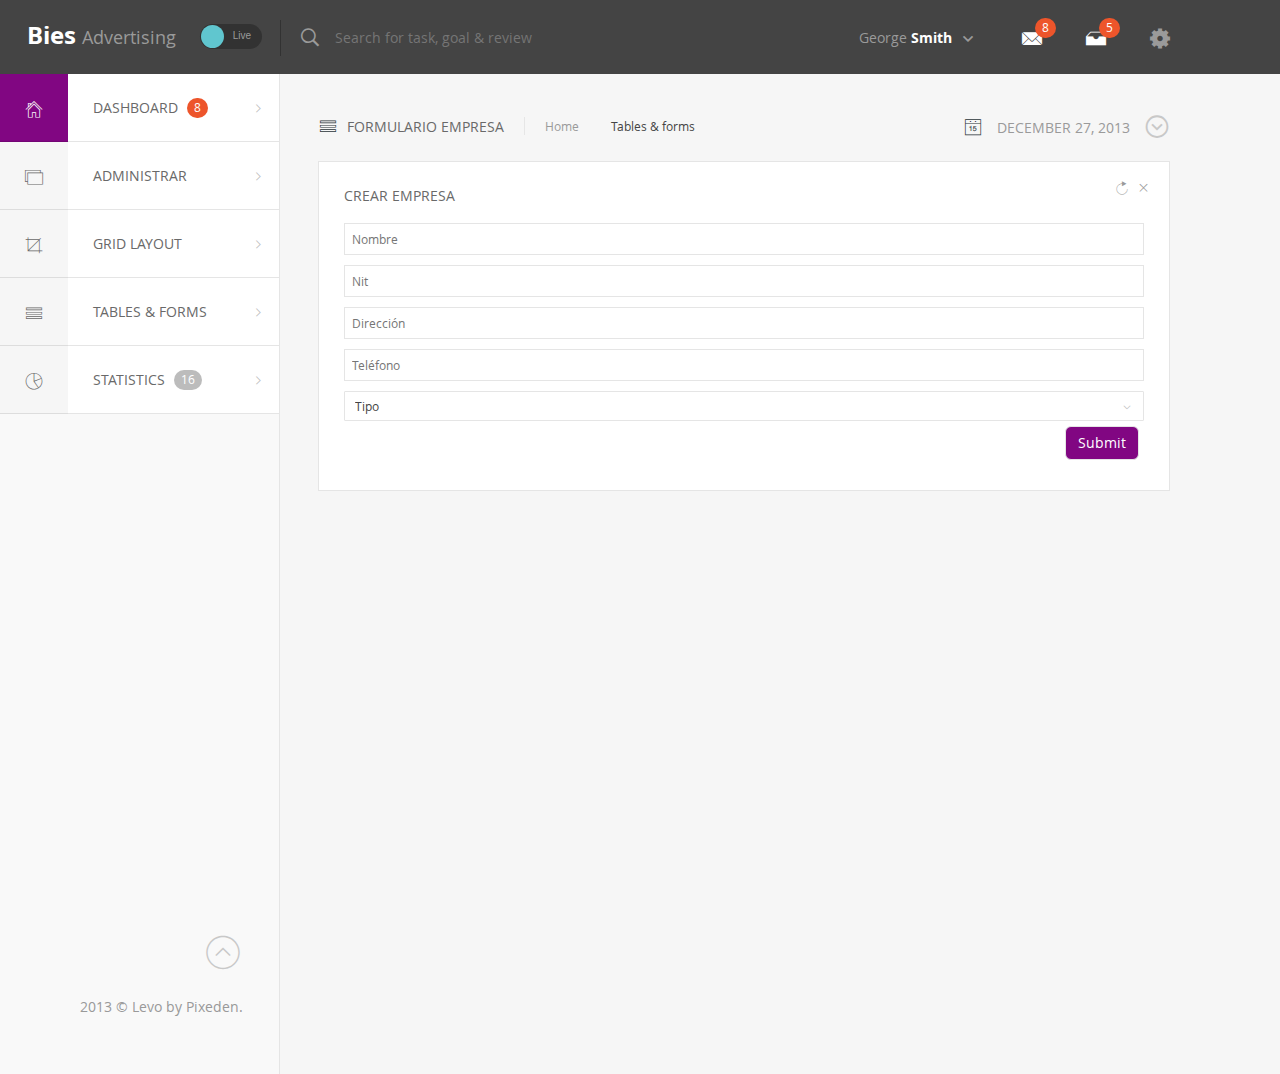
==== commit bde010b5: "Edit Menu" ====
--- a/themes-pixeden.com/demos/levo/crearempresa.html
+++ b/themes-pixeden.com/demos/levo/crearempresa.html
@@ -79,26 +79,26 @@
 
 		<aside class="sidebar">
 			<ul class="main-nav">
-				<li>
-					<a class="main-nav__link" href="index.html">
+				<li class="main-nav--active">
+					<a class="main-nav__link" href="#">
 						<span class="main-nav__icon"><i class="icon pe-7s-home"></i></span>
 						Dashboard <span class="badge main-nav__badge badge--red">8</span>
 					</a>
 				</li>
-				<li>
+				<!--<li>
 					<a class="main-nav__link" href="ui.html">
 						<span class="main-nav__icon"><i class="icon pe-7s-edit"></i></span>
 						UI Elements
 					</a>
-				</li>
+				</li>-->
 				<li class="main-nav--collapsible">
 					<a class="main-nav__link" href="#">
 						<span class="main-nav__icon"><i class="icon pe-7s-photo-gallery"></i></span>
-						Sample pages
+						ADMINISTRAR
 					</a>
 					<ul class="main-nav__submenu">
-						<li><a href="404.html"><i class="pe-7s-help1"></i><span>Error 404</span></a></li>
-						<li><a href="login.html"><i class="pe-7s-note"></i><span>Login</span></a></li>
+						<li><a href="crearempresa.html"><i class="pe-7s-help1"></i><span>EMPRESA</span></a></li>
+						<li><a href="crearprom.html"><i class="pe-7s-note"></i><span>PROMOCIÓN</span></a></li>
 					</ul>
 				</li>
 				<li>
@@ -107,11 +107,11 @@
 						Grid Layout
 					</a>
 				</li>
-				<li class="main-nav--active">
-					<a class="main-nav__link" href="#">
+				<li>
+					<a class="main-nav__link" href="tables.html">
 						<span class="main-nav__icon"><i class="icon pe-7s-menu"></i></span>
-						Crear Empresa
-				  </a>
+						Tables &amp; forms
+					</a>
 				</li>
 				<li>
 					<a class="main-nav__link" href="stats.html">
@@ -120,8 +120,7 @@
 					</a>
 				</li>
 			</ul>
-		</aside> <!-- /main-nav -->
-
+		</aside>
 
 		<section class="content">
 			<header class="main-header clearfix">
--- a/themes-pixeden.com/demos/levo/css/style.css
+++ b/themes-pixeden.com/demos/levo/css/style.css
@@ -4564,6 +4564,7 @@
   top: 7px;
   line-height: 20px;
   background: #60c6cf;
+  
 }
 
 /* line 771, ../sass/partials/_modules.scss */
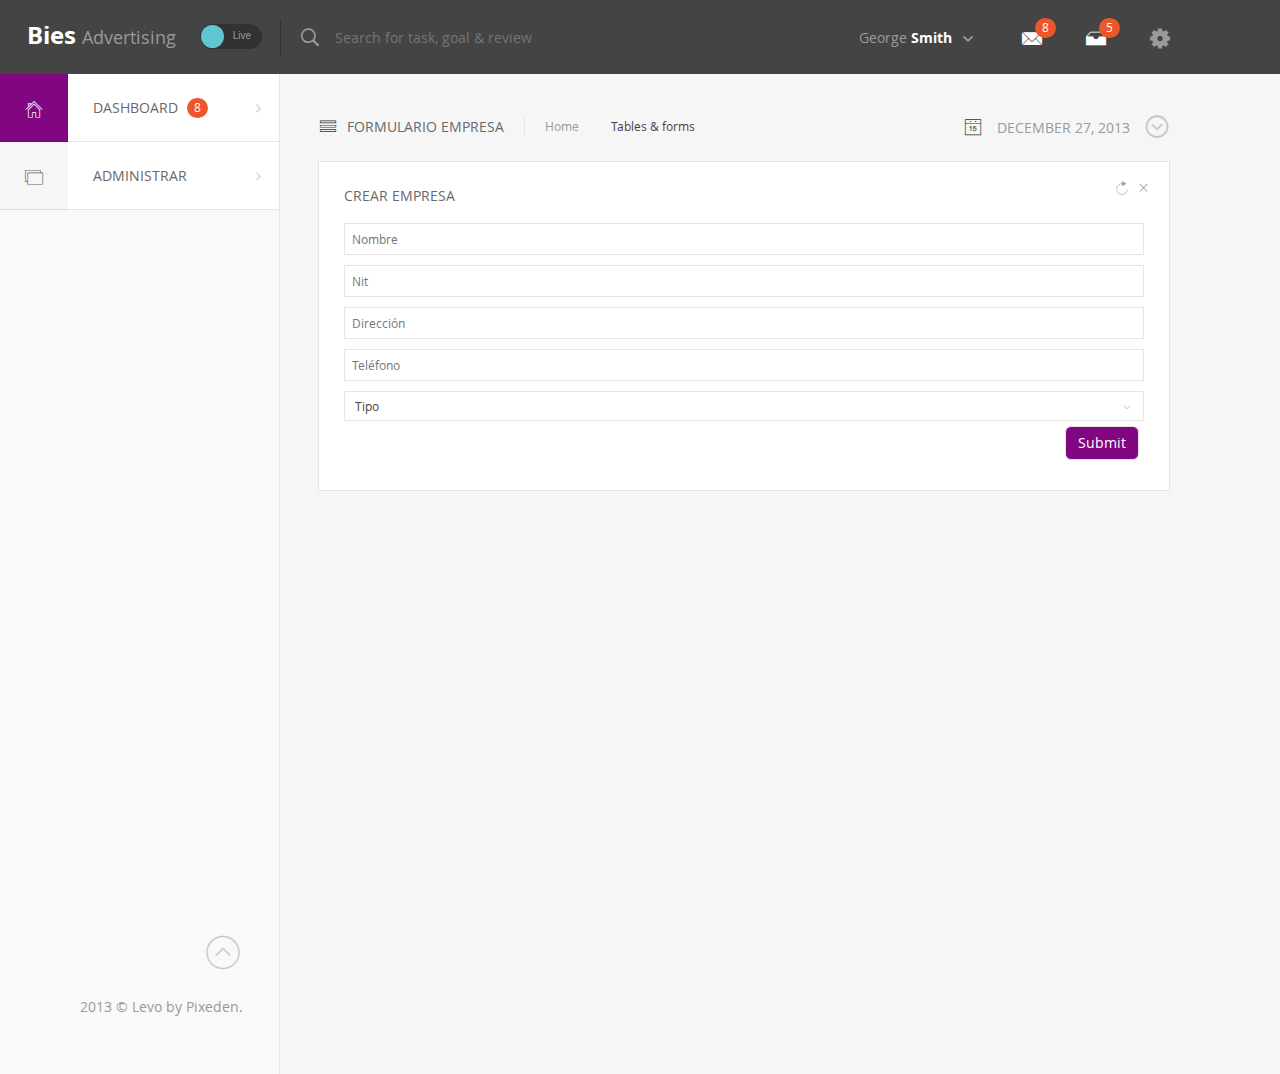
==== commit bede372a: "navegacion" ====
--- a/themes-pixeden.com/demos/levo/crearempresa.html
+++ b/themes-pixeden.com/demos/levo/crearempresa.html
@@ -80,7 +80,7 @@
 		<aside class="sidebar">
 			<ul class="main-nav">
 				<li class="main-nav--active">
-					<a class="main-nav__link" href="#">
+					<a class="main-nav__link" href="inicio.html">
 						<span class="main-nav__icon"><i class="icon pe-7s-home"></i></span>
 						Dashboard <span class="badge main-nav__badge badge--red">8</span>
 					</a>
@@ -101,25 +101,8 @@
 						<li><a href="crearprom.html"><i class="pe-7s-note"></i><span>PROMOCIÓN</span></a></li>
 					</ul>
 				</li>
-				<li>
-					<a class="main-nav__link" href="grid.html">
-						<span class="main-nav__icon"><i class="icon pe-7s-crop"></i></span>
-						Grid Layout
-					</a>
-				</li>
-				<li>
-					<a class="main-nav__link" href="tables.html">
-						<span class="main-nav__icon"><i class="icon pe-7s-menu"></i></span>
-						Tables &amp; forms
-					</a>
-				</li>
-				<li>
-					<a class="main-nav__link" href="stats.html">
-						<span class="main-nav__icon"><i class="icon pe-7s-graph"></i></span>
-						Statistics <span class="badge main-nav__badge">16</span>
-					</a>
-				</li>
-			</ul>
+				
+							</ul>
 		</aside>
 
 		<section class="content">
